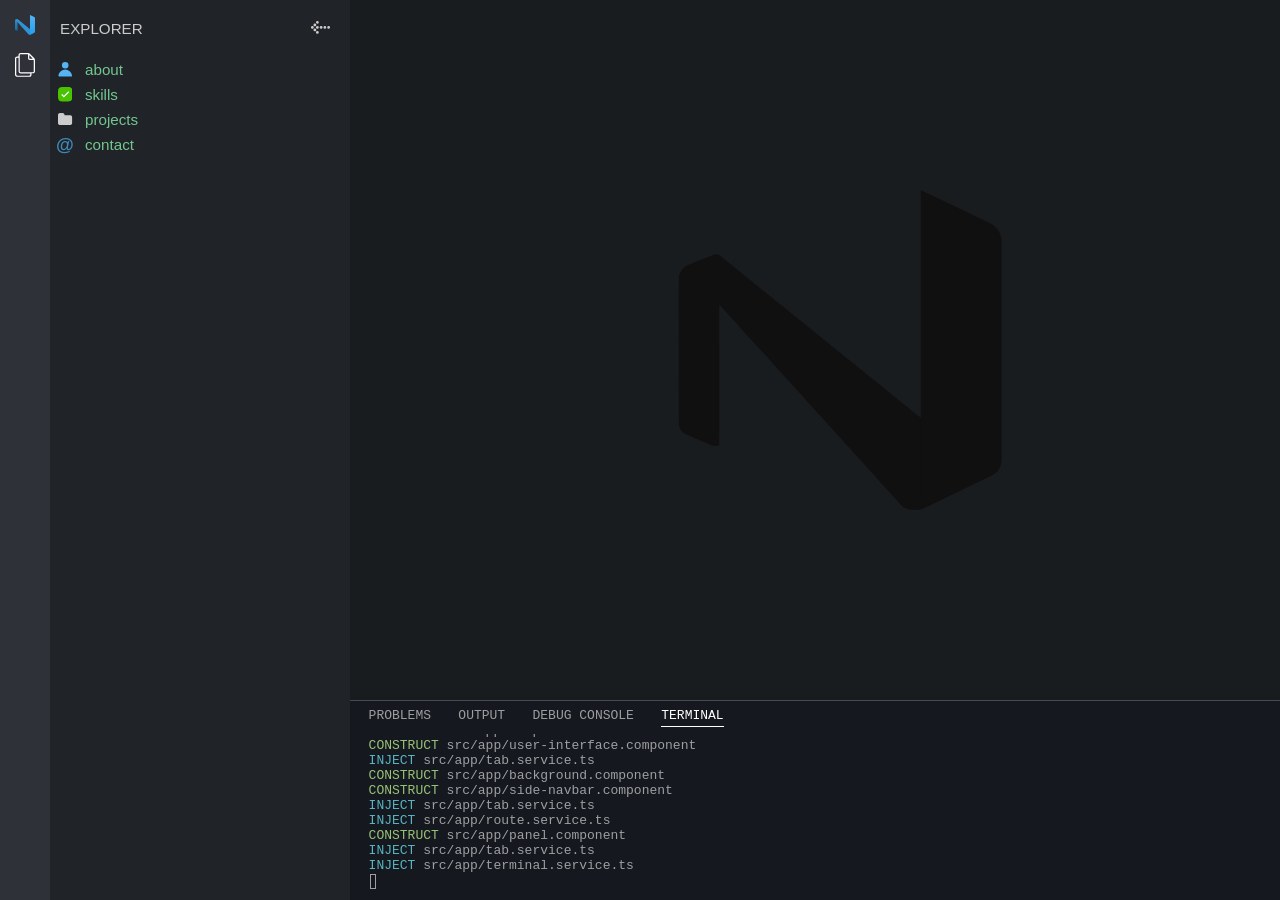
==== index.html @ 1c66a637 "Auto-generated commit [ci skip]" ====
<!DOCTYPE html><html lang="en"><head>
  <meta charset="utf-8">
  <title>Nelson D</title>
  <base href="/">
  <meta name="viewport" content="width=device-width, initial-scale=1">
  <link rel="icon" type="image/x-icon" href="favicon.ico">
<style>body{margin:0;padding:0;-webkit-tap-highlight-color:transparent}</style><link rel="stylesheet" href="styles.78de7655e831c5bc.css" media="print" onload="this.media='all'"><noscript><link rel="stylesheet" href="styles.78de7655e831c5bc.css"></noscript></head>
<body>
  <app-root></app-root>
<script src="runtime.29b0eac9bda66031.js" type="module"></script><script src="polyfills.d98f723572437da6.js" type="module"></script><script src="main.a1cfc1f67abc2dc3.js" type="module"></script>

</body></html>
---- styles.78de7655e831c5bc.css ----
/*!
 *  Font Awesome 4.7.0 by @davegandy - http://fontawesome.io - @fontawesome
 *  License - http://fontawesome.io/license (Font: SIL OFL 1.1, CSS: MIT License)
 */@font-face{font-family:"FontAwesome";src:url(fontawesome-webfont.2b13baa7dd4f54c9.eot?v=4.7.0);src:url(fontawesome-webfont.2b13baa7dd4f54c9.eot?#iefix&v=4.7.0) format("embedded-opentype"),url(fontawesome-webfont.e9955780856cf8aa.woff2?v=4.7.0) format("woff2"),url(fontawesome-webfont.cf011583fb81df9f.woff?v=4.7.0) format("woff"),url(fontawesome-webfont.8a7cb27d142e3e19.ttf?v=4.7.0) format("truetype"),url(fontawesome-webfont.da909aa098b0ee2d.svg?v=4.7.0#fontawesomeregular) format("svg");font-weight:normal;font-style:normal}.fa{display:inline-block;font:normal normal normal 14px/1 FontAwesome;font-size:inherit;text-rendering:auto;-webkit-font-smoothing:antialiased;-moz-osx-font-smoothing:grayscale}.fa-lg{font-size:1.33333333em;line-height:.75em;vertical-align:-15%}.fa-2x{font-size:2em}.fa-3x{font-size:3em}.fa-4x{font-size:4em}.fa-5x{font-size:5em}.fa-fw{width:1.28571429em;text-align:center}.fa-ul{padding-left:0;margin-left:2.14285714em;list-style-type:none}.fa-ul>li{position:relative}.fa-li{position:absolute;left:-2.14285714em;width:2.14285714em;top:.14285714em;text-align:center}.fa-li.fa-lg{left:-1.85714286em}.fa-border{padding:.2em .25em .15em;border:solid .08em #eee;border-radius:.1em}.fa-pull-left{float:left}.fa-pull-right{float:right}.fa.fa-pull-left{margin-right:.3em}.fa.fa-pull-right{margin-left:.3em}.pull-right{float:right}.pull-left{float:left}.fa.pull-left{margin-right:.3em}.fa.pull-right{margin-left:.3em}.fa-spin{animation:fa-spin 2s infinite linear}.fa-pulse{animation:fa-spin 1s infinite steps(8)}@keyframes fa-spin{0%{transform:rotate(0)}to{transform:rotate(359deg)}}.fa-rotate-90{-ms-filter:"progid:DXImageTransform.Microsoft.BasicImage(rotation=1)";transform:rotate(90deg)}.fa-rotate-180{-ms-filter:"progid:DXImageTransform.Microsoft.BasicImage(rotation=2)";transform:rotate(180deg)}.fa-rotate-270{-ms-filter:"progid:DXImageTransform.Microsoft.BasicImage(rotation=3)";transform:rotate(270deg)}.fa-flip-horizontal{-ms-filter:"progid:DXImageTransform.Microsoft.BasicImage(rotation=0, mirror=1)";transform:scaleX(-1)}.fa-flip-vertical{-ms-filter:"progid:DXImageTransform.Microsoft.BasicImage(rotation=2, mirror=1)";transform:scaleY(-1)}:root .fa-rotate-90,:root .fa-rotate-180,:root .fa-rotate-270,:root .fa-flip-horizontal,:root .fa-flip-vertical{filter:none}.fa-stack{position:relative;display:inline-block;width:2em;height:2em;line-height:2em;vertical-align:middle}.fa-stack-1x,.fa-stack-2x{position:absolute;left:0;width:100%;text-align:center}.fa-stack-1x{line-height:inherit}.fa-stack-2x{font-size:2em}.fa-inverse{color:#fff}.fa-glass:before{content:"\f000"}.fa-music:before{content:"\f001"}.fa-search:before{content:"\f002"}.fa-envelope-o:before{content:"\f003"}.fa-heart:before{content:"\f004"}.fa-star:before{content:"\f005"}.fa-star-o:before{content:"\f006"}.fa-user:before{content:"\f007"}.fa-film:before{content:"\f008"}.fa-th-large:before{content:"\f009"}.fa-th:before{content:"\f00a"}.fa-th-list:before{content:"\f00b"}.fa-check:before{content:"\f00c"}.fa-remove:before,.fa-close:before,.fa-times:before{content:"\f00d"}.fa-search-plus:before{content:"\f00e"}.fa-search-minus:before{content:"\f010"}.fa-power-off:before{content:"\f011"}.fa-signal:before{content:"\f012"}.fa-gear:before,.fa-cog:before{content:"\f013"}.fa-trash-o:before{content:"\f014"}.fa-home:before{content:"\f015"}.fa-file-o:before{content:"\f016"}.fa-clock-o:before{content:"\f017"}.fa-road:before{content:"\f018"}.fa-download:before{content:"\f019"}.fa-arrow-circle-o-down:before{content:"\f01a"}.fa-arrow-circle-o-up:before{content:"\f01b"}.fa-inbox:before{content:"\f01c"}.fa-play-circle-o:before{content:"\f01d"}.fa-rotate-right:before,.fa-repeat:before{content:"\f01e"}.fa-refresh:before{content:"\f021"}.fa-list-alt:before{content:"\f022"}.fa-lock:before{content:"\f023"}.fa-flag:before{content:"\f024"}.fa-headphones:before{content:"\f025"}.fa-volume-off:before{content:"\f026"}.fa-volume-down:before{content:"\f027"}.fa-volume-up:before{content:"\f028"}.fa-qrcode:before{content:"\f029"}.fa-barcode:before{content:"\f02a"}.fa-tag:before{content:"\f02b"}.fa-tags:before{content:"\f02c"}.fa-book:before{content:"\f02d"}.fa-bookmark:before{content:"\f02e"}.fa-print:before{content:"\f02f"}.fa-camera:before{content:"\f030"}.fa-font:before{content:"\f031"}.fa-bold:before{content:"\f032"}.fa-italic:before{content:"\f033"}.fa-text-height:before{content:"\f034"}.fa-text-width:before{content:"\f035"}.fa-align-left:before{content:"\f036"}.fa-align-center:before{content:"\f037"}.fa-align-right:before{content:"\f038"}.fa-align-justify:before{content:"\f039"}.fa-list:before{content:"\f03a"}.fa-dedent:before,.fa-outdent:before{content:"\f03b"}.fa-indent:before{content:"\f03c"}.fa-video-camera:before{content:"\f03d"}.fa-photo:before,.fa-image:before,.fa-picture-o:before{content:"\f03e"}.fa-pencil:before{content:"\f040"}.fa-map-marker:before{content:"\f041"}.fa-adjust:before{content:"\f042"}.fa-tint:before{content:"\f043"}.fa-edit:before,.fa-pencil-square-o:before{content:"\f044"}.fa-share-square-o:before{content:"\f045"}.fa-check-square-o:before{content:"\f046"}.fa-arrows:before{content:"\f047"}.fa-step-backward:before{content:"\f048"}.fa-fast-backward:before{content:"\f049"}.fa-backward:before{content:"\f04a"}.fa-play:before{content:"\f04b"}.fa-pause:before{content:"\f04c"}.fa-stop:before{content:"\f04d"}.fa-forward:before{content:"\f04e"}.fa-fast-forward:before{content:"\f050"}.fa-step-forward:before{content:"\f051"}.fa-eject:before{content:"\f052"}.fa-chevron-left:before{content:"\f053"}.fa-chevron-right:before{content:"\f054"}.fa-plus-circle:before{content:"\f055"}.fa-minus-circle:before{content:"\f056"}.fa-times-circle:before{content:"\f057"}.fa-check-circle:before{content:"\f058"}.fa-question-circle:before{content:"\f059"}.fa-info-circle:before{content:"\f05a"}.fa-crosshairs:before{content:"\f05b"}.fa-times-circle-o:before{content:"\f05c"}.fa-check-circle-o:before{content:"\f05d"}.fa-ban:before{content:"\f05e"}.fa-arrow-left:before{content:"\f060"}.fa-arrow-right:before{content:"\f061"}.fa-arrow-up:before{content:"\f062"}.fa-arrow-down:before{content:"\f063"}.fa-mail-forward:before,.fa-share:before{content:"\f064"}.fa-expand:before{content:"\f065"}.fa-compress:before{content:"\f066"}.fa-plus:before{content:"\f067"}.fa-minus:before{content:"\f068"}.fa-asterisk:before{content:"\f069"}.fa-exclamation-circle:before{content:"\f06a"}.fa-gift:before{content:"\f06b"}.fa-leaf:before{content:"\f06c"}.fa-fire:before{content:"\f06d"}.fa-eye:before{content:"\f06e"}.fa-eye-slash:before{content:"\f070"}.fa-warning:before,.fa-exclamation-triangle:before{content:"\f071"}.fa-plane:before{content:"\f072"}.fa-calendar:before{content:"\f073"}.fa-random:before{content:"\f074"}.fa-comment:before{content:"\f075"}.fa-magnet:before{content:"\f076"}.fa-chevron-up:before{content:"\f077"}.fa-chevron-down:before{content:"\f078"}.fa-retweet:before{content:"\f079"}.fa-shopping-cart:before{content:"\f07a"}.fa-folder:before{content:"\f07b"}.fa-folder-open:before{content:"\f07c"}.fa-arrows-v:before{content:"\f07d"}.fa-arrows-h:before{content:"\f07e"}.fa-bar-chart-o:before,.fa-bar-chart:before{content:"\f080"}.fa-twitter-square:before{content:"\f081"}.fa-facebook-square:before{content:"\f082"}.fa-camera-retro:before{content:"\f083"}.fa-key:before{content:"\f084"}.fa-gears:before,.fa-cogs:before{content:"\f085"}.fa-comments:before{content:"\f086"}.fa-thumbs-o-up:before{content:"\f087"}.fa-thumbs-o-down:before{content:"\f088"}.fa-star-half:before{content:"\f089"}.fa-heart-o:before{content:"\f08a"}.fa-sign-out:before{content:"\f08b"}.fa-linkedin-square:before{content:"\f08c"}.fa-thumb-tack:before{content:"\f08d"}.fa-external-link:before{content:"\f08e"}.fa-sign-in:before{content:"\f090"}.fa-trophy:before{content:"\f091"}.fa-github-square:before{content:"\f092"}.fa-upload:before{content:"\f093"}.fa-lemon-o:before{content:"\f094"}.fa-phone:before{content:"\f095"}.fa-square-o:before{content:"\f096"}.fa-bookmark-o:before{content:"\f097"}.fa-phone-square:before{content:"\f098"}.fa-twitter:before{content:"\f099"}.fa-facebook-f:before,.fa-facebook:before{content:"\f09a"}.fa-github:before{content:"\f09b"}.fa-unlock:before{content:"\f09c"}.fa-credit-card:before{content:"\f09d"}.fa-feed:before,.fa-rss:before{content:"\f09e"}.fa-hdd-o:before{content:"\f0a0"}.fa-bullhorn:before{content:"\f0a1"}.fa-bell:before{content:"\f0f3"}.fa-certificate:before{content:"\f0a3"}.fa-hand-o-right:before{content:"\f0a4"}.fa-hand-o-left:before{content:"\f0a5"}.fa-hand-o-up:before{content:"\f0a6"}.fa-hand-o-down:before{content:"\f0a7"}.fa-arrow-circle-left:before{content:"\f0a8"}.fa-arrow-circle-right:before{content:"\f0a9"}.fa-arrow-circle-up:before{content:"\f0aa"}.fa-arrow-circle-down:before{content:"\f0ab"}.fa-globe:before{content:"\f0ac"}.fa-wrench:before{content:"\f0ad"}.fa-tasks:before{content:"\f0ae"}.fa-filter:before{content:"\f0b0"}.fa-briefcase:before{content:"\f0b1"}.fa-arrows-alt:before{content:"\f0b2"}.fa-group:before,.fa-users:before{content:"\f0c0"}.fa-chain:before,.fa-link:before{content:"\f0c1"}.fa-cloud:before{content:"\f0c2"}.fa-flask:before{content:"\f0c3"}.fa-cut:before,.fa-scissors:before{content:"\f0c4"}.fa-copy:before,.fa-files-o:before{content:"\f0c5"}.fa-paperclip:before{content:"\f0c6"}.fa-save:before,.fa-floppy-o:before{content:"\f0c7"}.fa-square:before{content:"\f0c8"}.fa-navicon:before,.fa-reorder:before,.fa-bars:before{content:"\f0c9"}.fa-list-ul:before{content:"\f0ca"}.fa-list-ol:before{content:"\f0cb"}.fa-strikethrough:before{content:"\f0cc"}.fa-underline:before{content:"\f0cd"}.fa-table:before{content:"\f0ce"}.fa-magic:before{content:"\f0d0"}.fa-truck:before{content:"\f0d1"}.fa-pinterest:before{content:"\f0d2"}.fa-pinterest-square:before{content:"\f0d3"}.fa-google-plus-square:before{content:"\f0d4"}.fa-google-plus:before{content:"\f0d5"}.fa-money:before{content:"\f0d6"}.fa-caret-down:before{content:"\f0d7"}.fa-caret-up:before{content:"\f0d8"}.fa-caret-left:before{content:"\f0d9"}.fa-caret-right:before{content:"\f0da"}.fa-columns:before{content:"\f0db"}.fa-unsorted:before,.fa-sort:before{content:"\f0dc"}.fa-sort-down:before,.fa-sort-desc:before{content:"\f0dd"}.fa-sort-up:before,.fa-sort-asc:before{content:"\f0de"}.fa-envelope:before{content:"\f0e0"}.fa-linkedin:before{content:"\f0e1"}.fa-rotate-left:before,.fa-undo:before{content:"\f0e2"}.fa-legal:before,.fa-gavel:before{content:"\f0e3"}.fa-dashboard:before,.fa-tachometer:before{content:"\f0e4"}.fa-comment-o:before{content:"\f0e5"}.fa-comments-o:before{content:"\f0e6"}.fa-flash:before,.fa-bolt:before{content:"\f0e7"}.fa-sitemap:before{content:"\f0e8"}.fa-umbrella:before{content:"\f0e9"}.fa-paste:before,.fa-clipboard:before{content:"\f0ea"}.fa-lightbulb-o:before{content:"\f0eb"}.fa-exchange:before{content:"\f0ec"}.fa-cloud-download:before{content:"\f0ed"}.fa-cloud-upload:before{content:"\f0ee"}.fa-user-md:before{content:"\f0f0"}.fa-stethoscope:before{content:"\f0f1"}.fa-suitcase:before{content:"\f0f2"}.fa-bell-o:before{content:"\f0a2"}.fa-coffee:before{content:"\f0f4"}.fa-cutlery:before{content:"\f0f5"}.fa-file-text-o:before{content:"\f0f6"}.fa-building-o:before{content:"\f0f7"}.fa-hospital-o:before{content:"\f0f8"}.fa-ambulance:before{content:"\f0f9"}.fa-medkit:before{content:"\f0fa"}.fa-fighter-jet:before{content:"\f0fb"}.fa-beer:before{content:"\f0fc"}.fa-h-square:before{content:"\f0fd"}.fa-plus-square:before{content:"\f0fe"}.fa-angle-double-left:before{content:"\f100"}.fa-angle-double-right:before{content:"\f101"}.fa-angle-double-up:before{content:"\f102"}.fa-angle-double-down:before{content:"\f103"}.fa-angle-left:before{content:"\f104"}.fa-angle-right:before{content:"\f105"}.fa-angle-up:before{content:"\f106"}.fa-angle-down:before{content:"\f107"}.fa-desktop:before{content:"\f108"}.fa-laptop:before{content:"\f109"}.fa-tablet:before{content:"\f10a"}.fa-mobile-phone:before,.fa-mobile:before{content:"\f10b"}.fa-circle-o:before{content:"\f10c"}.fa-quote-left:before{content:"\f10d"}.fa-quote-right:before{content:"\f10e"}.fa-spinner:before{content:"\f110"}.fa-circle:before{content:"\f111"}.fa-mail-reply:before,.fa-reply:before{content:"\f112"}.fa-github-alt:before{content:"\f113"}.fa-folder-o:before{content:"\f114"}.fa-folder-open-o:before{content:"\f115"}.fa-smile-o:before{content:"\f118"}.fa-frown-o:before{content:"\f119"}.fa-meh-o:before{content:"\f11a"}.fa-gamepad:before{content:"\f11b"}.fa-keyboard-o:before{content:"\f11c"}.fa-flag-o:before{content:"\f11d"}.fa-flag-checkered:before{content:"\f11e"}.fa-terminal:before{content:"\f120"}.fa-code:before{content:"\f121"}.fa-mail-reply-all:before,.fa-reply-all:before{content:"\f122"}.fa-star-half-empty:before,.fa-star-half-full:before,.fa-star-half-o:before{content:"\f123"}.fa-location-arrow:before{content:"\f124"}.fa-crop:before{content:"\f125"}.fa-code-fork:before{content:"\f126"}.fa-unlink:before,.fa-chain-broken:before{content:"\f127"}.fa-question:before{content:"\f128"}.fa-info:before{content:"\f129"}.fa-exclamation:before{content:"\f12a"}.fa-superscript:before{content:"\f12b"}.fa-subscript:before{content:"\f12c"}.fa-eraser:before{content:"\f12d"}.fa-puzzle-piece:before{content:"\f12e"}.fa-microphone:before{content:"\f130"}.fa-microphone-slash:before{content:"\f131"}.fa-shield:before{content:"\f132"}.fa-calendar-o:before{content:"\f133"}.fa-fire-extinguisher:before{content:"\f134"}.fa-rocket:before{content:"\f135"}.fa-maxcdn:before{content:"\f136"}.fa-chevron-circle-left:before{content:"\f137"}.fa-chevron-circle-right:before{content:"\f138"}.fa-chevron-circle-up:before{content:"\f139"}.fa-chevron-circle-down:before{content:"\f13a"}.fa-html5:before{content:"\f13b"}.fa-css3:before{content:"\f13c"}.fa-anchor:before{content:"\f13d"}.fa-unlock-alt:before{content:"\f13e"}.fa-bullseye:before{content:"\f140"}.fa-ellipsis-h:before{content:"\f141"}.fa-ellipsis-v:before{content:"\f142"}.fa-rss-square:before{content:"\f143"}.fa-play-circle:before{content:"\f144"}.fa-ticket:before{content:"\f145"}.fa-minus-square:before{content:"\f146"}.fa-minus-square-o:before{content:"\f147"}.fa-level-up:before{content:"\f148"}.fa-level-down:before{content:"\f149"}.fa-check-square:before{content:"\f14a"}.fa-pencil-square:before{content:"\f14b"}.fa-external-link-square:before{content:"\f14c"}.fa-share-square:before{content:"\f14d"}.fa-compass:before{content:"\f14e"}.fa-toggle-down:before,.fa-caret-square-o-down:before{content:"\f150"}.fa-toggle-up:before,.fa-caret-square-o-up:before{content:"\f151"}.fa-toggle-right:before,.fa-caret-square-o-right:before{content:"\f152"}.fa-euro:before,.fa-eur:before{content:"\f153"}.fa-gbp:before{content:"\f154"}.fa-dollar:before,.fa-usd:before{content:"\f155"}.fa-rupee:before,.fa-inr:before{content:"\f156"}.fa-cny:before,.fa-rmb:before,.fa-yen:before,.fa-jpy:before{content:"\f157"}.fa-ruble:before,.fa-rouble:before,.fa-rub:before{content:"\f158"}.fa-won:before,.fa-krw:before{content:"\f159"}.fa-bitcoin:before,.fa-btc:before{content:"\f15a"}.fa-file:before{content:"\f15b"}.fa-file-text:before{content:"\f15c"}.fa-sort-alpha-asc:before{content:"\f15d"}.fa-sort-alpha-desc:before{content:"\f15e"}.fa-sort-amount-asc:before{content:"\f160"}.fa-sort-amount-desc:before{content:"\f161"}.fa-sort-numeric-asc:before{content:"\f162"}.fa-sort-numeric-desc:before{content:"\f163"}.fa-thumbs-up:before{content:"\f164"}.fa-thumbs-down:before{content:"\f165"}.fa-youtube-square:before{content:"\f166"}.fa-youtube:before{content:"\f167"}.fa-xing:before{content:"\f168"}.fa-xing-square:before{content:"\f169"}.fa-youtube-play:before{content:"\f16a"}.fa-dropbox:before{content:"\f16b"}.fa-stack-overflow:before{content:"\f16c"}.fa-instagram:before{content:"\f16d"}.fa-flickr:before{content:"\f16e"}.fa-adn:before{content:"\f170"}.fa-bitbucket:before{content:"\f171"}.fa-bitbucket-square:before{content:"\f172"}.fa-tumblr:before{content:"\f173"}.fa-tumblr-square:before{content:"\f174"}.fa-long-arrow-down:before{content:"\f175"}.fa-long-arrow-up:before{content:"\f176"}.fa-long-arrow-left:before{content:"\f177"}.fa-long-arrow-right:before{content:"\f178"}.fa-apple:before{content:"\f179"}.fa-windows:before{content:"\f17a"}.fa-android:before{content:"\f17b"}.fa-linux:before{content:"\f17c"}.fa-dribbble:before{content:"\f17d"}.fa-skype:before{content:"\f17e"}.fa-foursquare:before{content:"\f180"}.fa-trello:before{content:"\f181"}.fa-female:before{content:"\f182"}.fa-male:before{content:"\f183"}.fa-gittip:before,.fa-gratipay:before{content:"\f184"}.fa-sun-o:before{content:"\f185"}.fa-moon-o:before{content:"\f186"}.fa-archive:before{content:"\f187"}.fa-bug:before{content:"\f188"}.fa-vk:before{content:"\f189"}.fa-weibo:before{content:"\f18a"}.fa-renren:before{content:"\f18b"}.fa-pagelines:before{content:"\f18c"}.fa-stack-exchange:before{content:"\f18d"}.fa-arrow-circle-o-right:before{content:"\f18e"}.fa-arrow-circle-o-left:before{content:"\f190"}.fa-toggle-left:before,.fa-caret-square-o-left:before{content:"\f191"}.fa-dot-circle-o:before{content:"\f192"}.fa-wheelchair:before{content:"\f193"}.fa-vimeo-square:before{content:"\f194"}.fa-turkish-lira:before,.fa-try:before{content:"\f195"}.fa-plus-square-o:before{content:"\f196"}.fa-space-shuttle:before{content:"\f197"}.fa-slack:before{content:"\f198"}.fa-envelope-square:before{content:"\f199"}.fa-wordpress:before{content:"\f19a"}.fa-openid:before{content:"\f19b"}.fa-institution:before,.fa-bank:before,.fa-university:before{content:"\f19c"}.fa-mortar-board:before,.fa-graduation-cap:before{content:"\f19d"}.fa-yahoo:before{content:"\f19e"}.fa-google:before{content:"\f1a0"}.fa-reddit:before{content:"\f1a1"}.fa-reddit-square:before{content:"\f1a2"}.fa-stumbleupon-circle:before{content:"\f1a3"}.fa-stumbleupon:before{content:"\f1a4"}.fa-delicious:before{content:"\f1a5"}.fa-digg:before{content:"\f1a6"}.fa-pied-piper-pp:before{content:"\f1a7"}.fa-pied-piper-alt:before{content:"\f1a8"}.fa-drupal:before{content:"\f1a9"}.fa-joomla:before{content:"\f1aa"}.fa-language:before{content:"\f1ab"}.fa-fax:before{content:"\f1ac"}.fa-building:before{content:"\f1ad"}.fa-child:before{content:"\f1ae"}.fa-paw:before{content:"\f1b0"}.fa-spoon:before{content:"\f1b1"}.fa-cube:before{content:"\f1b2"}.fa-cubes:before{content:"\f1b3"}.fa-behance:before{content:"\f1b4"}.fa-behance-square:before{content:"\f1b5"}.fa-steam:before{content:"\f1b6"}.fa-steam-square:before{content:"\f1b7"}.fa-recycle:before{content:"\f1b8"}.fa-automobile:before,.fa-car:before{content:"\f1b9"}.fa-cab:before,.fa-taxi:before{content:"\f1ba"}.fa-tree:before{content:"\f1bb"}.fa-spotify:before{content:"\f1bc"}.fa-deviantart:before{content:"\f1bd"}.fa-soundcloud:before{content:"\f1be"}.fa-database:before{content:"\f1c0"}.fa-file-pdf-o:before{content:"\f1c1"}.fa-file-word-o:before{content:"\f1c2"}.fa-file-excel-o:before{content:"\f1c3"}.fa-file-powerpoint-o:before{content:"\f1c4"}.fa-file-photo-o:before,.fa-file-picture-o:before,.fa-file-image-o:before{content:"\f1c5"}.fa-file-zip-o:before,.fa-file-archive-o:before{content:"\f1c6"}.fa-file-sound-o:before,.fa-file-audio-o:before{content:"\f1c7"}.fa-file-movie-o:before,.fa-file-video-o:before{content:"\f1c8"}.fa-file-code-o:before{content:"\f1c9"}.fa-vine:before{content:"\f1ca"}.fa-codepen:before{content:"\f1cb"}.fa-jsfiddle:before{content:"\f1cc"}.fa-life-bouy:before,.fa-life-buoy:before,.fa-life-saver:before,.fa-support:before,.fa-life-ring:before{content:"\f1cd"}.fa-circle-o-notch:before{content:"\f1ce"}.fa-ra:before,.fa-resistance:before,.fa-rebel:before{content:"\f1d0"}.fa-ge:before,.fa-empire:before{content:"\f1d1"}.fa-git-square:before{content:"\f1d2"}.fa-git:before{content:"\f1d3"}.fa-y-combinator-square:before,.fa-yc-square:before,.fa-hacker-news:before{content:"\f1d4"}.fa-tencent-weibo:before{content:"\f1d5"}.fa-qq:before{content:"\f1d6"}.fa-wechat:before,.fa-weixin:before{content:"\f1d7"}.fa-send:before,.fa-paper-plane:before{content:"\f1d8"}.fa-send-o:before,.fa-paper-plane-o:before{content:"\f1d9"}.fa-history:before{content:"\f1da"}.fa-circle-thin:before{content:"\f1db"}.fa-header:before{content:"\f1dc"}.fa-paragraph:before{content:"\f1dd"}.fa-sliders:before{content:"\f1de"}.fa-share-alt:before{content:"\f1e0"}.fa-share-alt-square:before{content:"\f1e1"}.fa-bomb:before{content:"\f1e2"}.fa-soccer-ball-o:before,.fa-futbol-o:before{content:"\f1e3"}.fa-tty:before{content:"\f1e4"}.fa-binoculars:before{content:"\f1e5"}.fa-plug:before{content:"\f1e6"}.fa-slideshare:before{content:"\f1e7"}.fa-twitch:before{content:"\f1e8"}.fa-yelp:before{content:"\f1e9"}.fa-newspaper-o:before{content:"\f1ea"}.fa-wifi:before{content:"\f1eb"}.fa-calculator:before{content:"\f1ec"}.fa-paypal:before{content:"\f1ed"}.fa-google-wallet:before{content:"\f1ee"}.fa-cc-visa:before{content:"\f1f0"}.fa-cc-mastercard:before{content:"\f1f1"}.fa-cc-discover:before{content:"\f1f2"}.fa-cc-amex:before{content:"\f1f3"}.fa-cc-paypal:before{content:"\f1f4"}.fa-cc-stripe:before{content:"\f1f5"}.fa-bell-slash:before{content:"\f1f6"}.fa-bell-slash-o:before{content:"\f1f7"}.fa-trash:before{content:"\f1f8"}.fa-copyright:before{content:"\f1f9"}.fa-at:before{content:"\f1fa"}.fa-eyedropper:before{content:"\f1fb"}.fa-paint-brush:before{content:"\f1fc"}.fa-birthday-cake:before{content:"\f1fd"}.fa-area-chart:before{content:"\f1fe"}.fa-pie-chart:before{content:"\f200"}.fa-line-chart:before{content:"\f201"}.fa-lastfm:before{content:"\f202"}.fa-lastfm-square:before{content:"\f203"}.fa-toggle-off:before{content:"\f204"}.fa-toggle-on:before{content:"\f205"}.fa-bicycle:before{content:"\f206"}.fa-bus:before{content:"\f207"}.fa-ioxhost:before{content:"\f208"}.fa-angellist:before{content:"\f209"}.fa-cc:before{content:"\f20a"}.fa-shekel:before,.fa-sheqel:before,.fa-ils:before{content:"\f20b"}.fa-meanpath:before{content:"\f20c"}.fa-buysellads:before{content:"\f20d"}.fa-connectdevelop:before{content:"\f20e"}.fa-dashcube:before{content:"\f210"}.fa-forumbee:before{content:"\f211"}.fa-leanpub:before{content:"\f212"}.fa-sellsy:before{content:"\f213"}.fa-shirtsinbulk:before{content:"\f214"}.fa-simplybuilt:before{content:"\f215"}.fa-skyatlas:before{content:"\f216"}.fa-cart-plus:before{content:"\f217"}.fa-cart-arrow-down:before{content:"\f218"}.fa-diamond:before{content:"\f219"}.fa-ship:before{content:"\f21a"}.fa-user-secret:before{content:"\f21b"}.fa-motorcycle:before{content:"\f21c"}.fa-street-view:before{content:"\f21d"}.fa-heartbeat:before{content:"\f21e"}.fa-venus:before{content:"\f221"}.fa-mars:before{content:"\f222"}.fa-mercury:before{content:"\f223"}.fa-intersex:before,.fa-transgender:before{content:"\f224"}.fa-transgender-alt:before{content:"\f225"}.fa-venus-double:before{content:"\f226"}.fa-mars-double:before{content:"\f227"}.fa-venus-mars:before{content:"\f228"}.fa-mars-stroke:before{content:"\f229"}.fa-mars-stroke-v:before{content:"\f22a"}.fa-mars-stroke-h:before{content:"\f22b"}.fa-neuter:before{content:"\f22c"}.fa-genderless:before{content:"\f22d"}.fa-facebook-official:before{content:"\f230"}.fa-pinterest-p:before{content:"\f231"}.fa-whatsapp:before{content:"\f232"}.fa-server:before{content:"\f233"}.fa-user-plus:before{content:"\f234"}.fa-user-times:before{content:"\f235"}.fa-hotel:before,.fa-bed:before{content:"\f236"}.fa-viacoin:before{content:"\f237"}.fa-train:before{content:"\f238"}.fa-subway:before{content:"\f239"}.fa-medium:before{content:"\f23a"}.fa-yc:before,.fa-y-combinator:before{content:"\f23b"}.fa-optin-monster:before{content:"\f23c"}.fa-opencart:before{content:"\f23d"}.fa-expeditedssl:before{content:"\f23e"}.fa-battery-4:before,.fa-battery:before,.fa-battery-full:before{content:"\f240"}.fa-battery-3:before,.fa-battery-three-quarters:before{content:"\f241"}.fa-battery-2:before,.fa-battery-half:before{content:"\f242"}.fa-battery-1:before,.fa-battery-quarter:before{content:"\f243"}.fa-battery-0:before,.fa-battery-empty:before{content:"\f244"}.fa-mouse-pointer:before{content:"\f245"}.fa-i-cursor:before{content:"\f246"}.fa-object-group:before{content:"\f247"}.fa-object-ungroup:before{content:"\f248"}.fa-sticky-note:before{content:"\f249"}.fa-sticky-note-o:before{content:"\f24a"}.fa-cc-jcb:before{content:"\f24b"}.fa-cc-diners-club:before{content:"\f24c"}.fa-clone:before{content:"\f24d"}.fa-balance-scale:before{content:"\f24e"}.fa-hourglass-o:before{content:"\f250"}.fa-hourglass-1:before,.fa-hourglass-start:before{content:"\f251"}.fa-hourglass-2:before,.fa-hourglass-half:before{content:"\f252"}.fa-hourglass-3:before,.fa-hourglass-end:before{content:"\f253"}.fa-hourglass:before{content:"\f254"}.fa-hand-grab-o:before,.fa-hand-rock-o:before{content:"\f255"}.fa-hand-stop-o:before,.fa-hand-paper-o:before{content:"\f256"}.fa-hand-scissors-o:before{content:"\f257"}.fa-hand-lizard-o:before{content:"\f258"}.fa-hand-spock-o:before{content:"\f259"}.fa-hand-pointer-o:before{content:"\f25a"}.fa-hand-peace-o:before{content:"\f25b"}.fa-trademark:before{content:"\f25c"}.fa-registered:before{content:"\f25d"}.fa-creative-commons:before{content:"\f25e"}.fa-gg:before{content:"\f260"}.fa-gg-circle:before{content:"\f261"}.fa-tripadvisor:before{content:"\f262"}.fa-odnoklassniki:before{content:"\f263"}.fa-odnoklassniki-square:before{content:"\f264"}.fa-get-pocket:before{content:"\f265"}.fa-wikipedia-w:before{content:"\f266"}.fa-safari:before{content:"\f267"}.fa-chrome:before{content:"\f268"}.fa-firefox:before{content:"\f269"}.fa-opera:before{content:"\f26a"}.fa-internet-explorer:before{content:"\f26b"}.fa-tv:before,.fa-television:before{content:"\f26c"}.fa-contao:before{content:"\f26d"}.fa-500px:before{content:"\f26e"}.fa-amazon:before{content:"\f270"}.fa-calendar-plus-o:before{content:"\f271"}.fa-calendar-minus-o:before{content:"\f272"}.fa-calendar-times-o:before{content:"\f273"}.fa-calendar-check-o:before{content:"\f274"}.fa-industry:before{content:"\f275"}.fa-map-pin:before{content:"\f276"}.fa-map-signs:before{content:"\f277"}.fa-map-o:before{content:"\f278"}.fa-map:before{content:"\f279"}.fa-commenting:before{content:"\f27a"}.fa-commenting-o:before{content:"\f27b"}.fa-houzz:before{content:"\f27c"}.fa-vimeo:before{content:"\f27d"}.fa-black-tie:before{content:"\f27e"}.fa-fonticons:before{content:"\f280"}.fa-reddit-alien:before{content:"\f281"}.fa-edge:before{content:"\f282"}.fa-credit-card-alt:before{content:"\f283"}.fa-codiepie:before{content:"\f284"}.fa-modx:before{content:"\f285"}.fa-fort-awesome:before{content:"\f286"}.fa-usb:before{content:"\f287"}.fa-product-hunt:before{content:"\f288"}.fa-mixcloud:before{content:"\f289"}.fa-scribd:before{content:"\f28a"}.fa-pause-circle:before{content:"\f28b"}.fa-pause-circle-o:before{content:"\f28c"}.fa-stop-circle:before{content:"\f28d"}.fa-stop-circle-o:before{content:"\f28e"}.fa-shopping-bag:before{content:"\f290"}.fa-shopping-basket:before{content:"\f291"}.fa-hashtag:before{content:"\f292"}.fa-bluetooth:before{content:"\f293"}.fa-bluetooth-b:before{content:"\f294"}.fa-percent:before{content:"\f295"}.fa-gitlab:before{content:"\f296"}.fa-wpbeginner:before{content:"\f297"}.fa-wpforms:before{content:"\f298"}.fa-envira:before{content:"\f299"}.fa-universal-access:before{content:"\f29a"}.fa-wheelchair-alt:before{content:"\f29b"}.fa-question-circle-o:before{content:"\f29c"}.fa-blind:before{content:"\f29d"}.fa-audio-description:before{content:"\f29e"}.fa-volume-control-phone:before{content:"\f2a0"}.fa-braille:before{content:"\f2a1"}.fa-assistive-listening-systems:before{content:"\f2a2"}.fa-asl-interpreting:before,.fa-american-sign-language-interpreting:before{content:"\f2a3"}.fa-deafness:before,.fa-hard-of-hearing:before,.fa-deaf:before{content:"\f2a4"}.fa-glide:before{content:"\f2a5"}.fa-glide-g:before{content:"\f2a6"}.fa-signing:before,.fa-sign-language:before{content:"\f2a7"}.fa-low-vision:before{content:"\f2a8"}.fa-viadeo:before{content:"\f2a9"}.fa-viadeo-square:before{content:"\f2aa"}.fa-snapchat:before{content:"\f2ab"}.fa-snapchat-ghost:before{content:"\f2ac"}.fa-snapchat-square:before{content:"\f2ad"}.fa-pied-piper:before{content:"\f2ae"}.fa-first-order:before{content:"\f2b0"}.fa-yoast:before{content:"\f2b1"}.fa-themeisle:before{content:"\f2b2"}.fa-google-plus-circle:before,.fa-google-plus-official:before{content:"\f2b3"}.fa-fa:before,.fa-font-awesome:before{content:"\f2b4"}.fa-handshake-o:before{content:"\f2b5"}.fa-envelope-open:before{content:"\f2b6"}.fa-envelope-open-o:before{content:"\f2b7"}.fa-linode:before{content:"\f2b8"}.fa-address-book:before{content:"\f2b9"}.fa-address-book-o:before{content:"\f2ba"}.fa-vcard:before,.fa-address-card:before{content:"\f2bb"}.fa-vcard-o:before,.fa-address-card-o:before{content:"\f2bc"}.fa-user-circle:before{content:"\f2bd"}.fa-user-circle-o:before{content:"\f2be"}.fa-user-o:before{content:"\f2c0"}.fa-id-badge:before{content:"\f2c1"}.fa-drivers-license:before,.fa-id-card:before{content:"\f2c2"}.fa-drivers-license-o:before,.fa-id-card-o:before{content:"\f2c3"}.fa-quora:before{content:"\f2c4"}.fa-free-code-camp:before{content:"\f2c5"}.fa-telegram:before{content:"\f2c6"}.fa-thermometer-4:before,.fa-thermometer:before,.fa-thermometer-full:before{content:"\f2c7"}.fa-thermometer-3:before,.fa-thermometer-three-quarters:before{content:"\f2c8"}.fa-thermometer-2:before,.fa-thermometer-half:before{content:"\f2c9"}.fa-thermometer-1:before,.fa-thermometer-quarter:before{content:"\f2ca"}.fa-thermometer-0:before,.fa-thermometer-empty:before{content:"\f2cb"}.fa-shower:before{content:"\f2cc"}.fa-bathtub:before,.fa-s15:before,.fa-bath:before{content:"\f2cd"}.fa-podcast:before{content:"\f2ce"}.fa-window-maximize:before{content:"\f2d0"}.fa-window-minimize:before{content:"\f2d1"}.fa-window-restore:before{content:"\f2d2"}.fa-times-rectangle:before,.fa-window-close:before{content:"\f2d3"}.fa-times-rectangle-o:before,.fa-window-close-o:before{content:"\f2d4"}.fa-bandcamp:before{content:"\f2d5"}.fa-grav:before{content:"\f2d6"}.fa-etsy:before{content:"\f2d7"}.fa-imdb:before{content:"\f2d8"}.fa-ravelry:before{content:"\f2d9"}.fa-eercast:before{content:"\f2da"}.fa-microchip:before{content:"\f2db"}.fa-snowflake-o:before{content:"\f2dc"}.fa-superpowers:before{content:"\f2dd"}.fa-wpexplorer:before{content:"\f2de"}.fa-meetup:before{content:"\f2e0"}.sr-only{position:absolute;width:1px;height:1px;padding:0;margin:-1px;overflow:hidden;clip:rect(0,0,0,0);border:0}.sr-only-focusable:active,.sr-only-focusable:focus{position:static;width:auto;height:auto;margin:0;overflow:visible;clip:auto}@font-face{font-family:"Plateia";src:url(Plateia-Bold.c756b403574468b3.eot);src:url(Plateia-Bold.c756b403574468b3.eot?#iefix) format("embedded-opentype"),url(Plateia-Bold.7d5ed7f9fdda133f.woff) format("woff"),url(Plateia-Bold.96604cce0f465061.ttf) format("truetype"),url(Plateia-Bold.c47b2d0462180bd5.svg#Plateia) format("svg"),url(Plateia-Bold.f5c170e8c1efa0db.woff2) format("woff2");font-weight:normal;font-style:normal;font-display:swap}@font-face{font-family:"Mesa-Grande";src:url(Mesa-Grande.be053237118e6361.eot);src:url(Mesa-Grande.be053237118e6361.eot?#iefix) format("embedded-opentype"),url(Mesa-Grande.e86d0ec55a48fb3f.woff2) format("woff2"),url(Mesa-Grande.b7a10e5c3163eb29.woff) format("woff"),url(Mesa-Grande.df64a8897a6c43a9.ttf) format("truetype"),url(Mesa-Grande.641a18b251f90b05.svg#Mesa%20Grande) format("svg");font-weight:normal;font-style:normal;font-display:swap}@font-face{font-family:"LCDDot-Regular";src:url(LCDDot-Regular.ttf.c9fe56d969a31606.eot);src:url(LCDDot-Regular.ttf.b17e89e5907058dc.woff2) format("woff2"),url(LCDDot-Regular.ttf.09a6cd05634d6ca5.woff) format("woff"),url(LCDDot-Regular.ttf.720fe2a444c1ddff.svg#LCDDot-Regular) format("svg"),url(LCDDot-Regular.ttf.c9fe56d969a31606.eot?#iefix) format("embedded-opentype");font-weight:normal;font-style:normal;font-display:swap}@font-face{font-family:"LED-Calculator";src:url(LEDCalculator.2870746d6a765847.eot);src:url(LEDCalculator.4be40d3f7a0063c0.woff2) format("woff2"),url(LEDCalculator.d0615ff3a0bdd370.woff) format("woff"),url(LEDCalculator.637f0d7ede963dd2.ttf) format("truetype"),url(LEDCalculator.7cd4e4d21bb8fae8.svg#LED%20Calculator) format("svg"),url(LEDCalculator.2870746d6a765847.eot?#iefix) format("embedded-opentype");font-weight:normal;font-style:normal;font-display:swap}@font-face{font-family:"DS-Digital-Italic";src:url(DS-Digital-Italic.ttf.9f1bf29ed17b5bc7.eot);src:url(DS-DIGII.7a32a705f735ffcd.woff2) format("woff2"),url(DS-Digital-Italic.ttf.efd46e1c21c2c6e0.woff) format("woff"),url(DS-DIGII.5112562cda38459a.ttf) format("truetype"),url(DS-Digital-Italic.ttf.7f7837f807019b4a.svg#DS-Digital-Italic) format("svg"),url(DS-Digital-Italic.ttf.9f1bf29ed17b5bc7.eot?#iefix) format("embedded-opentype");font-weight:normal;font-style:normal;font-display:swap}@font-face{font-family:"Digital-7";src:url(digital-7-mono-italic.50b0e5301506fd0a.eot);src:url(digital-7-mono-italic.9e31fdd62e464834.woff2) format("woff2"),url(digital-7-mono-italic.c01ea72d7d25cc92.woff) format("woff"),url(digital-7-mono-italic.866f7eb03d06fba9.ttf) format("truetype"),url(digital-7-mono-italic.76108dc686322f18.svg#Digital-7) format("svg"),url(digital-7-mono-italic.50b0e5301506fd0a.eot?#iefix) format("embedded-opentype");font-weight:normal;font-style:normal;font-display:swap}body{margin:0;padding:0;-webkit-tap-highlight-color:transparent}
---- styles.78de7655e831c5bc.css ----
/*!
 *  Font Awesome 4.7.0 by @davegandy - http://fontawesome.io - @fontawesome
 *  License - http://fontawesome.io/license (Font: SIL OFL 1.1, CSS: MIT License)
 */@font-face{font-family:"FontAwesome";src:url(fontawesome-webfont.2b13baa7dd4f54c9.eot?v=4.7.0);src:url(fontawesome-webfont.2b13baa7dd4f54c9.eot?#iefix&v=4.7.0) format("embedded-opentype"),url(fontawesome-webfont.e9955780856cf8aa.woff2?v=4.7.0) format("woff2"),url(fontawesome-webfont.cf011583fb81df9f.woff?v=4.7.0) format("woff"),url(fontawesome-webfont.8a7cb27d142e3e19.ttf?v=4.7.0) format("truetype"),url(fontawesome-webfont.da909aa098b0ee2d.svg?v=4.7.0#fontawesomeregular) format("svg");font-weight:normal;font-style:normal}.fa{display:inline-block;font:normal normal normal 14px/1 FontAwesome;font-size:inherit;text-rendering:auto;-webkit-font-smoothing:antialiased;-moz-osx-font-smoothing:grayscale}.fa-lg{font-size:1.33333333em;line-height:.75em;vertical-align:-15%}.fa-2x{font-size:2em}.fa-3x{font-size:3em}.fa-4x{font-size:4em}.fa-5x{font-size:5em}.fa-fw{width:1.28571429em;text-align:center}.fa-ul{padding-left:0;margin-left:2.14285714em;list-style-type:none}.fa-ul>li{position:relative}.fa-li{position:absolute;left:-2.14285714em;width:2.14285714em;top:.14285714em;text-align:center}.fa-li.fa-lg{left:-1.85714286em}.fa-border{padding:.2em .25em .15em;border:solid .08em #eee;border-radius:.1em}.fa-pull-left{float:left}.fa-pull-right{float:right}.fa.fa-pull-left{margin-right:.3em}.fa.fa-pull-right{margin-left:.3em}.pull-right{float:right}.pull-left{float:left}.fa.pull-left{margin-right:.3em}.fa.pull-right{margin-left:.3em}.fa-spin{animation:fa-spin 2s infinite linear}.fa-pulse{animation:fa-spin 1s infinite steps(8)}@keyframes fa-spin{0%{transform:rotate(0)}to{transform:rotate(359deg)}}.fa-rotate-90{-ms-filter:"progid:DXImageTransform.Microsoft.BasicImage(rotation=1)";transform:rotate(90deg)}.fa-rotate-180{-ms-filter:"progid:DXImageTransform.Microsoft.BasicImage(rotation=2)";transform:rotate(180deg)}.fa-rotate-270{-ms-filter:"progid:DXImageTransform.Microsoft.BasicImage(rotation=3)";transform:rotate(270deg)}.fa-flip-horizontal{-ms-filter:"progid:DXImageTransform.Microsoft.BasicImage(rotation=0, mirror=1)";transform:scaleX(-1)}.fa-flip-vertical{-ms-filter:"progid:DXImageTransform.Microsoft.BasicImage(rotation=2, mirror=1)";transform:scaleY(-1)}:root .fa-rotate-90,:root .fa-rotate-180,:root .fa-rotate-270,:root .fa-flip-horizontal,:root .fa-flip-vertical{filter:none}.fa-stack{position:relative;display:inline-block;width:2em;height:2em;line-height:2em;vertical-align:middle}.fa-stack-1x,.fa-stack-2x{position:absolute;left:0;width:100%;text-align:center}.fa-stack-1x{line-height:inherit}.fa-stack-2x{font-size:2em}.fa-inverse{color:#fff}.fa-glass:before{content:"\f000"}.fa-music:before{content:"\f001"}.fa-search:before{content:"\f002"}.fa-envelope-o:before{content:"\f003"}.fa-heart:before{content:"\f004"}.fa-star:before{content:"\f005"}.fa-star-o:before{content:"\f006"}.fa-user:before{content:"\f007"}.fa-film:before{content:"\f008"}.fa-th-large:before{content:"\f009"}.fa-th:before{content:"\f00a"}.fa-th-list:before{content:"\f00b"}.fa-check:before{content:"\f00c"}.fa-remove:before,.fa-close:before,.fa-times:before{content:"\f00d"}.fa-search-plus:before{content:"\f00e"}.fa-search-minus:before{content:"\f010"}.fa-power-off:before{content:"\f011"}.fa-signal:before{content:"\f012"}.fa-gear:before,.fa-cog:before{content:"\f013"}.fa-trash-o:before{content:"\f014"}.fa-home:before{content:"\f015"}.fa-file-o:before{content:"\f016"}.fa-clock-o:before{content:"\f017"}.fa-road:before{content:"\f018"}.fa-download:before{content:"\f019"}.fa-arrow-circle-o-down:before{content:"\f01a"}.fa-arrow-circle-o-up:before{content:"\f01b"}.fa-inbox:before{content:"\f01c"}.fa-play-circle-o:before{content:"\f01d"}.fa-rotate-right:before,.fa-repeat:before{content:"\f01e"}.fa-refresh:before{content:"\f021"}.fa-list-alt:before{content:"\f022"}.fa-lock:before{content:"\f023"}.fa-flag:before{content:"\f024"}.fa-headphones:before{content:"\f025"}.fa-volume-off:before{content:"\f026"}.fa-volume-down:before{content:"\f027"}.fa-volume-up:before{content:"\f028"}.fa-qrcode:before{content:"\f029"}.fa-barcode:before{content:"\f02a"}.fa-tag:before{content:"\f02b"}.fa-tags:before{content:"\f02c"}.fa-book:before{content:"\f02d"}.fa-bookmark:before{content:"\f02e"}.fa-print:before{content:"\f02f"}.fa-camera:before{content:"\f030"}.fa-font:before{content:"\f031"}.fa-bold:before{content:"\f032"}.fa-italic:before{content:"\f033"}.fa-text-height:before{content:"\f034"}.fa-text-width:before{content:"\f035"}.fa-align-left:before{content:"\f036"}.fa-align-center:before{content:"\f037"}.fa-align-right:before{content:"\f038"}.fa-align-justify:before{content:"\f039"}.fa-list:before{content:"\f03a"}.fa-dedent:before,.fa-outdent:before{content:"\f03b"}.fa-indent:before{content:"\f03c"}.fa-video-camera:before{content:"\f03d"}.fa-photo:before,.fa-image:before,.fa-picture-o:before{content:"\f03e"}.fa-pencil:before{content:"\f040"}.fa-map-marker:before{content:"\f041"}.fa-adjust:before{content:"\f042"}.fa-tint:before{content:"\f043"}.fa-edit:before,.fa-pencil-square-o:before{content:"\f044"}.fa-share-square-o:before{content:"\f045"}.fa-check-square-o:before{content:"\f046"}.fa-arrows:before{content:"\f047"}.fa-step-backward:before{content:"\f048"}.fa-fast-backward:before{content:"\f049"}.fa-backward:before{content:"\f04a"}.fa-play:before{content:"\f04b"}.fa-pause:before{content:"\f04c"}.fa-stop:before{content:"\f04d"}.fa-forward:before{content:"\f04e"}.fa-fast-forward:before{content:"\f050"}.fa-step-forward:before{content:"\f051"}.fa-eject:before{content:"\f052"}.fa-chevron-left:before{content:"\f053"}.fa-chevron-right:before{content:"\f054"}.fa-plus-circle:before{content:"\f055"}.fa-minus-circle:before{content:"\f056"}.fa-times-circle:before{content:"\f057"}.fa-check-circle:before{content:"\f058"}.fa-question-circle:before{content:"\f059"}.fa-info-circle:before{content:"\f05a"}.fa-crosshairs:before{content:"\f05b"}.fa-times-circle-o:before{content:"\f05c"}.fa-check-circle-o:before{content:"\f05d"}.fa-ban:before{content:"\f05e"}.fa-arrow-left:before{content:"\f060"}.fa-arrow-right:before{content:"\f061"}.fa-arrow-up:before{content:"\f062"}.fa-arrow-down:before{content:"\f063"}.fa-mail-forward:before,.fa-share:before{content:"\f064"}.fa-expand:before{content:"\f065"}.fa-compress:before{content:"\f066"}.fa-plus:before{content:"\f067"}.fa-minus:before{content:"\f068"}.fa-asterisk:before{content:"\f069"}.fa-exclamation-circle:before{content:"\f06a"}.fa-gift:before{content:"\f06b"}.fa-leaf:before{content:"\f06c"}.fa-fire:before{content:"\f06d"}.fa-eye:before{content:"\f06e"}.fa-eye-slash:before{content:"\f070"}.fa-warning:before,.fa-exclamation-triangle:before{content:"\f071"}.fa-plane:before{content:"\f072"}.fa-calendar:before{content:"\f073"}.fa-random:before{content:"\f074"}.fa-comment:before{content:"\f075"}.fa-magnet:before{content:"\f076"}.fa-chevron-up:before{content:"\f077"}.fa-chevron-down:before{content:"\f078"}.fa-retweet:before{content:"\f079"}.fa-shopping-cart:before{content:"\f07a"}.fa-folder:before{content:"\f07b"}.fa-folder-open:before{content:"\f07c"}.fa-arrows-v:before{content:"\f07d"}.fa-arrows-h:before{content:"\f07e"}.fa-bar-chart-o:before,.fa-bar-chart:before{content:"\f080"}.fa-twitter-square:before{content:"\f081"}.fa-facebook-square:before{content:"\f082"}.fa-camera-retro:before{content:"\f083"}.fa-key:before{content:"\f084"}.fa-gears:before,.fa-cogs:before{content:"\f085"}.fa-comments:before{content:"\f086"}.fa-thumbs-o-up:before{content:"\f087"}.fa-thumbs-o-down:before{content:"\f088"}.fa-star-half:before{content:"\f089"}.fa-heart-o:before{content:"\f08a"}.fa-sign-out:before{content:"\f08b"}.fa-linkedin-square:before{content:"\f08c"}.fa-thumb-tack:before{content:"\f08d"}.fa-external-link:before{content:"\f08e"}.fa-sign-in:before{content:"\f090"}.fa-trophy:before{content:"\f091"}.fa-github-square:before{content:"\f092"}.fa-upload:before{content:"\f093"}.fa-lemon-o:before{content:"\f094"}.fa-phone:before{content:"\f095"}.fa-square-o:before{content:"\f096"}.fa-bookmark-o:before{content:"\f097"}.fa-phone-square:before{content:"\f098"}.fa-twitter:before{content:"\f099"}.fa-facebook-f:before,.fa-facebook:before{content:"\f09a"}.fa-github:before{content:"\f09b"}.fa-unlock:before{content:"\f09c"}.fa-credit-card:before{content:"\f09d"}.fa-feed:before,.fa-rss:before{content:"\f09e"}.fa-hdd-o:before{content:"\f0a0"}.fa-bullhorn:before{content:"\f0a1"}.fa-bell:before{content:"\f0f3"}.fa-certificate:before{content:"\f0a3"}.fa-hand-o-right:before{content:"\f0a4"}.fa-hand-o-left:before{content:"\f0a5"}.fa-hand-o-up:before{content:"\f0a6"}.fa-hand-o-down:before{content:"\f0a7"}.fa-arrow-circle-left:before{content:"\f0a8"}.fa-arrow-circle-right:before{content:"\f0a9"}.fa-arrow-circle-up:before{content:"\f0aa"}.fa-arrow-circle-down:before{content:"\f0ab"}.fa-globe:before{content:"\f0ac"}.fa-wrench:before{content:"\f0ad"}.fa-tasks:before{content:"\f0ae"}.fa-filter:before{content:"\f0b0"}.fa-briefcase:before{content:"\f0b1"}.fa-arrows-alt:before{content:"\f0b2"}.fa-group:before,.fa-users:before{content:"\f0c0"}.fa-chain:before,.fa-link:before{content:"\f0c1"}.fa-cloud:before{content:"\f0c2"}.fa-flask:before{content:"\f0c3"}.fa-cut:before,.fa-scissors:before{content:"\f0c4"}.fa-copy:before,.fa-files-o:before{content:"\f0c5"}.fa-paperclip:before{content:"\f0c6"}.fa-save:before,.fa-floppy-o:before{content:"\f0c7"}.fa-square:before{content:"\f0c8"}.fa-navicon:before,.fa-reorder:before,.fa-bars:before{content:"\f0c9"}.fa-list-ul:before{content:"\f0ca"}.fa-list-ol:before{content:"\f0cb"}.fa-strikethrough:before{content:"\f0cc"}.fa-underline:before{content:"\f0cd"}.fa-table:before{content:"\f0ce"}.fa-magic:before{content:"\f0d0"}.fa-truck:before{content:"\f0d1"}.fa-pinterest:before{content:"\f0d2"}.fa-pinterest-square:before{content:"\f0d3"}.fa-google-plus-square:before{content:"\f0d4"}.fa-google-plus:before{content:"\f0d5"}.fa-money:before{content:"\f0d6"}.fa-caret-down:before{content:"\f0d7"}.fa-caret-up:before{content:"\f0d8"}.fa-caret-left:before{content:"\f0d9"}.fa-caret-right:before{content:"\f0da"}.fa-columns:before{content:"\f0db"}.fa-unsorted:before,.fa-sort:before{content:"\f0dc"}.fa-sort-down:before,.fa-sort-desc:before{content:"\f0dd"}.fa-sort-up:before,.fa-sort-asc:before{content:"\f0de"}.fa-envelope:before{content:"\f0e0"}.fa-linkedin:before{content:"\f0e1"}.fa-rotate-left:before,.fa-undo:before{content:"\f0e2"}.fa-legal:before,.fa-gavel:before{content:"\f0e3"}.fa-dashboard:before,.fa-tachometer:before{content:"\f0e4"}.fa-comment-o:before{content:"\f0e5"}.fa-comments-o:before{content:"\f0e6"}.fa-flash:before,.fa-bolt:before{content:"\f0e7"}.fa-sitemap:before{content:"\f0e8"}.fa-umbrella:before{content:"\f0e9"}.fa-paste:before,.fa-clipboard:before{content:"\f0ea"}.fa-lightbulb-o:before{content:"\f0eb"}.fa-exchange:before{content:"\f0ec"}.fa-cloud-download:before{content:"\f0ed"}.fa-cloud-upload:before{content:"\f0ee"}.fa-user-md:before{content:"\f0f0"}.fa-stethoscope:before{content:"\f0f1"}.fa-suitcase:before{content:"\f0f2"}.fa-bell-o:before{content:"\f0a2"}.fa-coffee:before{content:"\f0f4"}.fa-cutlery:before{content:"\f0f5"}.fa-file-text-o:before{content:"\f0f6"}.fa-building-o:before{content:"\f0f7"}.fa-hospital-o:before{content:"\f0f8"}.fa-ambulance:before{content:"\f0f9"}.fa-medkit:before{content:"\f0fa"}.fa-fighter-jet:before{content:"\f0fb"}.fa-beer:before{content:"\f0fc"}.fa-h-square:before{content:"\f0fd"}.fa-plus-square:before{content:"\f0fe"}.fa-angle-double-left:before{content:"\f100"}.fa-angle-double-right:before{content:"\f101"}.fa-angle-double-up:before{content:"\f102"}.fa-angle-double-down:before{content:"\f103"}.fa-angle-left:before{content:"\f104"}.fa-angle-right:before{content:"\f105"}.fa-angle-up:before{content:"\f106"}.fa-angle-down:before{content:"\f107"}.fa-desktop:before{content:"\f108"}.fa-laptop:before{content:"\f109"}.fa-tablet:before{content:"\f10a"}.fa-mobile-phone:before,.fa-mobile:before{content:"\f10b"}.fa-circle-o:before{content:"\f10c"}.fa-quote-left:before{content:"\f10d"}.fa-quote-right:before{content:"\f10e"}.fa-spinner:before{content:"\f110"}.fa-circle:before{content:"\f111"}.fa-mail-reply:before,.fa-reply:before{content:"\f112"}.fa-github-alt:before{content:"\f113"}.fa-folder-o:before{content:"\f114"}.fa-folder-open-o:before{content:"\f115"}.fa-smile-o:before{content:"\f118"}.fa-frown-o:before{content:"\f119"}.fa-meh-o:before{content:"\f11a"}.fa-gamepad:before{content:"\f11b"}.fa-keyboard-o:before{content:"\f11c"}.fa-flag-o:before{content:"\f11d"}.fa-flag-checkered:before{content:"\f11e"}.fa-terminal:before{content:"\f120"}.fa-code:before{content:"\f121"}.fa-mail-reply-all:before,.fa-reply-all:before{content:"\f122"}.fa-star-half-empty:before,.fa-star-half-full:before,.fa-star-half-o:before{content:"\f123"}.fa-location-arrow:before{content:"\f124"}.fa-crop:before{content:"\f125"}.fa-code-fork:before{content:"\f126"}.fa-unlink:before,.fa-chain-broken:before{content:"\f127"}.fa-question:before{content:"\f128"}.fa-info:before{content:"\f129"}.fa-exclamation:before{content:"\f12a"}.fa-superscript:before{content:"\f12b"}.fa-subscript:before{content:"\f12c"}.fa-eraser:before{content:"\f12d"}.fa-puzzle-piece:before{content:"\f12e"}.fa-microphone:before{content:"\f130"}.fa-microphone-slash:before{content:"\f131"}.fa-shield:before{content:"\f132"}.fa-calendar-o:before{content:"\f133"}.fa-fire-extinguisher:before{content:"\f134"}.fa-rocket:before{content:"\f135"}.fa-maxcdn:before{content:"\f136"}.fa-chevron-circle-left:before{content:"\f137"}.fa-chevron-circle-right:before{content:"\f138"}.fa-chevron-circle-up:before{content:"\f139"}.fa-chevron-circle-down:before{content:"\f13a"}.fa-html5:before{content:"\f13b"}.fa-css3:before{content:"\f13c"}.fa-anchor:before{content:"\f13d"}.fa-unlock-alt:before{content:"\f13e"}.fa-bullseye:before{content:"\f140"}.fa-ellipsis-h:before{content:"\f141"}.fa-ellipsis-v:before{content:"\f142"}.fa-rss-square:before{content:"\f143"}.fa-play-circle:before{content:"\f144"}.fa-ticket:before{content:"\f145"}.fa-minus-square:before{content:"\f146"}.fa-minus-square-o:before{content:"\f147"}.fa-level-up:before{content:"\f148"}.fa-level-down:before{content:"\f149"}.fa-check-square:before{content:"\f14a"}.fa-pencil-square:before{content:"\f14b"}.fa-external-link-square:before{content:"\f14c"}.fa-share-square:before{content:"\f14d"}.fa-compass:before{content:"\f14e"}.fa-toggle-down:before,.fa-caret-square-o-down:before{content:"\f150"}.fa-toggle-up:before,.fa-caret-square-o-up:before{content:"\f151"}.fa-toggle-right:before,.fa-caret-square-o-right:before{content:"\f152"}.fa-euro:before,.fa-eur:before{content:"\f153"}.fa-gbp:before{content:"\f154"}.fa-dollar:before,.fa-usd:before{content:"\f155"}.fa-rupee:before,.fa-inr:before{content:"\f156"}.fa-cny:before,.fa-rmb:before,.fa-yen:before,.fa-jpy:before{content:"\f157"}.fa-ruble:before,.fa-rouble:before,.fa-rub:before{content:"\f158"}.fa-won:before,.fa-krw:before{content:"\f159"}.fa-bitcoin:before,.fa-btc:before{content:"\f15a"}.fa-file:before{content:"\f15b"}.fa-file-text:before{content:"\f15c"}.fa-sort-alpha-asc:before{content:"\f15d"}.fa-sort-alpha-desc:before{content:"\f15e"}.fa-sort-amount-asc:before{content:"\f160"}.fa-sort-amount-desc:before{content:"\f161"}.fa-sort-numeric-asc:before{content:"\f162"}.fa-sort-numeric-desc:before{content:"\f163"}.fa-thumbs-up:before{content:"\f164"}.fa-thumbs-down:before{content:"\f165"}.fa-youtube-square:before{content:"\f166"}.fa-youtube:before{content:"\f167"}.fa-xing:before{content:"\f168"}.fa-xing-square:before{content:"\f169"}.fa-youtube-play:before{content:"\f16a"}.fa-dropbox:before{content:"\f16b"}.fa-stack-overflow:before{content:"\f16c"}.fa-instagram:before{content:"\f16d"}.fa-flickr:before{content:"\f16e"}.fa-adn:before{content:"\f170"}.fa-bitbucket:before{content:"\f171"}.fa-bitbucket-square:before{content:"\f172"}.fa-tumblr:before{content:"\f173"}.fa-tumblr-square:before{content:"\f174"}.fa-long-arrow-down:before{content:"\f175"}.fa-long-arrow-up:before{content:"\f176"}.fa-long-arrow-left:before{content:"\f177"}.fa-long-arrow-right:before{content:"\f178"}.fa-apple:before{content:"\f179"}.fa-windows:before{content:"\f17a"}.fa-android:before{content:"\f17b"}.fa-linux:before{content:"\f17c"}.fa-dribbble:before{content:"\f17d"}.fa-skype:before{content:"\f17e"}.fa-foursquare:before{content:"\f180"}.fa-trello:before{content:"\f181"}.fa-female:before{content:"\f182"}.fa-male:before{content:"\f183"}.fa-gittip:before,.fa-gratipay:before{content:"\f184"}.fa-sun-o:before{content:"\f185"}.fa-moon-o:before{content:"\f186"}.fa-archive:before{content:"\f187"}.fa-bug:before{content:"\f188"}.fa-vk:before{content:"\f189"}.fa-weibo:before{content:"\f18a"}.fa-renren:before{content:"\f18b"}.fa-pagelines:before{content:"\f18c"}.fa-stack-exchange:before{content:"\f18d"}.fa-arrow-circle-o-right:before{content:"\f18e"}.fa-arrow-circle-o-left:before{content:"\f190"}.fa-toggle-left:before,.fa-caret-square-o-left:before{content:"\f191"}.fa-dot-circle-o:before{content:"\f192"}.fa-wheelchair:before{content:"\f193"}.fa-vimeo-square:before{content:"\f194"}.fa-turkish-lira:before,.fa-try:before{content:"\f195"}.fa-plus-square-o:before{content:"\f196"}.fa-space-shuttle:before{content:"\f197"}.fa-slack:before{content:"\f198"}.fa-envelope-square:before{content:"\f199"}.fa-wordpress:before{content:"\f19a"}.fa-openid:before{content:"\f19b"}.fa-institution:before,.fa-bank:before,.fa-university:before{content:"\f19c"}.fa-mortar-board:before,.fa-graduation-cap:before{content:"\f19d"}.fa-yahoo:before{content:"\f19e"}.fa-google:before{content:"\f1a0"}.fa-reddit:before{content:"\f1a1"}.fa-reddit-square:before{content:"\f1a2"}.fa-stumbleupon-circle:before{content:"\f1a3"}.fa-stumbleupon:before{content:"\f1a4"}.fa-delicious:before{content:"\f1a5"}.fa-digg:before{content:"\f1a6"}.fa-pied-piper-pp:before{content:"\f1a7"}.fa-pied-piper-alt:before{content:"\f1a8"}.fa-drupal:before{content:"\f1a9"}.fa-joomla:before{content:"\f1aa"}.fa-language:before{content:"\f1ab"}.fa-fax:before{content:"\f1ac"}.fa-building:before{content:"\f1ad"}.fa-child:before{content:"\f1ae"}.fa-paw:before{content:"\f1b0"}.fa-spoon:before{content:"\f1b1"}.fa-cube:before{content:"\f1b2"}.fa-cubes:before{content:"\f1b3"}.fa-behance:before{content:"\f1b4"}.fa-behance-square:before{content:"\f1b5"}.fa-steam:before{content:"\f1b6"}.fa-steam-square:before{content:"\f1b7"}.fa-recycle:before{content:"\f1b8"}.fa-automobile:before,.fa-car:before{content:"\f1b9"}.fa-cab:before,.fa-taxi:before{content:"\f1ba"}.fa-tree:before{content:"\f1bb"}.fa-spotify:before{content:"\f1bc"}.fa-deviantart:before{content:"\f1bd"}.fa-soundcloud:before{content:"\f1be"}.fa-database:before{content:"\f1c0"}.fa-file-pdf-o:before{content:"\f1c1"}.fa-file-word-o:before{content:"\f1c2"}.fa-file-excel-o:before{content:"\f1c3"}.fa-file-powerpoint-o:before{content:"\f1c4"}.fa-file-photo-o:before,.fa-file-picture-o:before,.fa-file-image-o:before{content:"\f1c5"}.fa-file-zip-o:before,.fa-file-archive-o:before{content:"\f1c6"}.fa-file-sound-o:before,.fa-file-audio-o:before{content:"\f1c7"}.fa-file-movie-o:before,.fa-file-video-o:before{content:"\f1c8"}.fa-file-code-o:before{content:"\f1c9"}.fa-vine:before{content:"\f1ca"}.fa-codepen:before{content:"\f1cb"}.fa-jsfiddle:before{content:"\f1cc"}.fa-life-bouy:before,.fa-life-buoy:before,.fa-life-saver:before,.fa-support:before,.fa-life-ring:before{content:"\f1cd"}.fa-circle-o-notch:before{content:"\f1ce"}.fa-ra:before,.fa-resistance:before,.fa-rebel:before{content:"\f1d0"}.fa-ge:before,.fa-empire:before{content:"\f1d1"}.fa-git-square:before{content:"\f1d2"}.fa-git:before{content:"\f1d3"}.fa-y-combinator-square:before,.fa-yc-square:before,.fa-hacker-news:before{content:"\f1d4"}.fa-tencent-weibo:before{content:"\f1d5"}.fa-qq:before{content:"\f1d6"}.fa-wechat:before,.fa-weixin:before{content:"\f1d7"}.fa-send:before,.fa-paper-plane:before{content:"\f1d8"}.fa-send-o:before,.fa-paper-plane-o:before{content:"\f1d9"}.fa-history:before{content:"\f1da"}.fa-circle-thin:before{content:"\f1db"}.fa-header:before{content:"\f1dc"}.fa-paragraph:before{content:"\f1dd"}.fa-sliders:before{content:"\f1de"}.fa-share-alt:before{content:"\f1e0"}.fa-share-alt-square:before{content:"\f1e1"}.fa-bomb:before{content:"\f1e2"}.fa-soccer-ball-o:before,.fa-futbol-o:before{content:"\f1e3"}.fa-tty:before{content:"\f1e4"}.fa-binoculars:before{content:"\f1e5"}.fa-plug:before{content:"\f1e6"}.fa-slideshare:before{content:"\f1e7"}.fa-twitch:before{content:"\f1e8"}.fa-yelp:before{content:"\f1e9"}.fa-newspaper-o:before{content:"\f1ea"}.fa-wifi:before{content:"\f1eb"}.fa-calculator:before{content:"\f1ec"}.fa-paypal:before{content:"\f1ed"}.fa-google-wallet:before{content:"\f1ee"}.fa-cc-visa:before{content:"\f1f0"}.fa-cc-mastercard:before{content:"\f1f1"}.fa-cc-discover:before{content:"\f1f2"}.fa-cc-amex:before{content:"\f1f3"}.fa-cc-paypal:before{content:"\f1f4"}.fa-cc-stripe:before{content:"\f1f5"}.fa-bell-slash:before{content:"\f1f6"}.fa-bell-slash-o:before{content:"\f1f7"}.fa-trash:before{content:"\f1f8"}.fa-copyright:before{content:"\f1f9"}.fa-at:before{content:"\f1fa"}.fa-eyedropper:before{content:"\f1fb"}.fa-paint-brush:before{content:"\f1fc"}.fa-birthday-cake:before{content:"\f1fd"}.fa-area-chart:before{content:"\f1fe"}.fa-pie-chart:before{content:"\f200"}.fa-line-chart:before{content:"\f201"}.fa-lastfm:before{content:"\f202"}.fa-lastfm-square:before{content:"\f203"}.fa-toggle-off:before{content:"\f204"}.fa-toggle-on:before{content:"\f205"}.fa-bicycle:before{content:"\f206"}.fa-bus:before{content:"\f207"}.fa-ioxhost:before{content:"\f208"}.fa-angellist:before{content:"\f209"}.fa-cc:before{content:"\f20a"}.fa-shekel:before,.fa-sheqel:before,.fa-ils:before{content:"\f20b"}.fa-meanpath:before{content:"\f20c"}.fa-buysellads:before{content:"\f20d"}.fa-connectdevelop:before{content:"\f20e"}.fa-dashcube:before{content:"\f210"}.fa-forumbee:before{content:"\f211"}.fa-leanpub:before{content:"\f212"}.fa-sellsy:before{content:"\f213"}.fa-shirtsinbulk:before{content:"\f214"}.fa-simplybuilt:before{content:"\f215"}.fa-skyatlas:before{content:"\f216"}.fa-cart-plus:before{content:"\f217"}.fa-cart-arrow-down:before{content:"\f218"}.fa-diamond:before{content:"\f219"}.fa-ship:before{content:"\f21a"}.fa-user-secret:before{content:"\f21b"}.fa-motorcycle:before{content:"\f21c"}.fa-street-view:before{content:"\f21d"}.fa-heartbeat:before{content:"\f21e"}.fa-venus:before{content:"\f221"}.fa-mars:before{content:"\f222"}.fa-mercury:before{content:"\f223"}.fa-intersex:before,.fa-transgender:before{content:"\f224"}.fa-transgender-alt:before{content:"\f225"}.fa-venus-double:before{content:"\f226"}.fa-mars-double:before{content:"\f227"}.fa-venus-mars:before{content:"\f228"}.fa-mars-stroke:before{content:"\f229"}.fa-mars-stroke-v:before{content:"\f22a"}.fa-mars-stroke-h:before{content:"\f22b"}.fa-neuter:before{content:"\f22c"}.fa-genderless:before{content:"\f22d"}.fa-facebook-official:before{content:"\f230"}.fa-pinterest-p:before{content:"\f231"}.fa-whatsapp:before{content:"\f232"}.fa-server:before{content:"\f233"}.fa-user-plus:before{content:"\f234"}.fa-user-times:before{content:"\f235"}.fa-hotel:before,.fa-bed:before{content:"\f236"}.fa-viacoin:before{content:"\f237"}.fa-train:before{content:"\f238"}.fa-subway:before{content:"\f239"}.fa-medium:before{content:"\f23a"}.fa-yc:before,.fa-y-combinator:before{content:"\f23b"}.fa-optin-monster:before{content:"\f23c"}.fa-opencart:before{content:"\f23d"}.fa-expeditedssl:before{content:"\f23e"}.fa-battery-4:before,.fa-battery:before,.fa-battery-full:before{content:"\f240"}.fa-battery-3:before,.fa-battery-three-quarters:before{content:"\f241"}.fa-battery-2:before,.fa-battery-half:before{content:"\f242"}.fa-battery-1:before,.fa-battery-quarter:before{content:"\f243"}.fa-battery-0:before,.fa-battery-empty:before{content:"\f244"}.fa-mouse-pointer:before{content:"\f245"}.fa-i-cursor:before{content:"\f246"}.fa-object-group:before{content:"\f247"}.fa-object-ungroup:before{content:"\f248"}.fa-sticky-note:before{content:"\f249"}.fa-sticky-note-o:before{content:"\f24a"}.fa-cc-jcb:before{content:"\f24b"}.fa-cc-diners-club:before{content:"\f24c"}.fa-clone:before{content:"\f24d"}.fa-balance-scale:before{content:"\f24e"}.fa-hourglass-o:before{content:"\f250"}.fa-hourglass-1:before,.fa-hourglass-start:before{content:"\f251"}.fa-hourglass-2:before,.fa-hourglass-half:before{content:"\f252"}.fa-hourglass-3:before,.fa-hourglass-end:before{content:"\f253"}.fa-hourglass:before{content:"\f254"}.fa-hand-grab-o:before,.fa-hand-rock-o:before{content:"\f255"}.fa-hand-stop-o:before,.fa-hand-paper-o:before{content:"\f256"}.fa-hand-scissors-o:before{content:"\f257"}.fa-hand-lizard-o:before{content:"\f258"}.fa-hand-spock-o:before{content:"\f259"}.fa-hand-pointer-o:before{content:"\f25a"}.fa-hand-peace-o:before{content:"\f25b"}.fa-trademark:before{content:"\f25c"}.fa-registered:before{content:"\f25d"}.fa-creative-commons:before{content:"\f25e"}.fa-gg:before{content:"\f260"}.fa-gg-circle:before{content:"\f261"}.fa-tripadvisor:before{content:"\f262"}.fa-odnoklassniki:before{content:"\f263"}.fa-odnoklassniki-square:before{content:"\f264"}.fa-get-pocket:before{content:"\f265"}.fa-wikipedia-w:before{content:"\f266"}.fa-safari:before{content:"\f267"}.fa-chrome:before{content:"\f268"}.fa-firefox:before{content:"\f269"}.fa-opera:before{content:"\f26a"}.fa-internet-explorer:before{content:"\f26b"}.fa-tv:before,.fa-television:before{content:"\f26c"}.fa-contao:before{content:"\f26d"}.fa-500px:before{content:"\f26e"}.fa-amazon:before{content:"\f270"}.fa-calendar-plus-o:before{content:"\f271"}.fa-calendar-minus-o:before{content:"\f272"}.fa-calendar-times-o:before{content:"\f273"}.fa-calendar-check-o:before{content:"\f274"}.fa-industry:before{content:"\f275"}.fa-map-pin:before{content:"\f276"}.fa-map-signs:before{content:"\f277"}.fa-map-o:before{content:"\f278"}.fa-map:before{content:"\f279"}.fa-commenting:before{content:"\f27a"}.fa-commenting-o:before{content:"\f27b"}.fa-houzz:before{content:"\f27c"}.fa-vimeo:before{content:"\f27d"}.fa-black-tie:before{content:"\f27e"}.fa-fonticons:before{content:"\f280"}.fa-reddit-alien:before{content:"\f281"}.fa-edge:before{content:"\f282"}.fa-credit-card-alt:before{content:"\f283"}.fa-codiepie:before{content:"\f284"}.fa-modx:before{content:"\f285"}.fa-fort-awesome:before{content:"\f286"}.fa-usb:before{content:"\f287"}.fa-product-hunt:before{content:"\f288"}.fa-mixcloud:before{content:"\f289"}.fa-scribd:before{content:"\f28a"}.fa-pause-circle:before{content:"\f28b"}.fa-pause-circle-o:before{content:"\f28c"}.fa-stop-circle:before{content:"\f28d"}.fa-stop-circle-o:before{content:"\f28e"}.fa-shopping-bag:before{content:"\f290"}.fa-shopping-basket:before{content:"\f291"}.fa-hashtag:before{content:"\f292"}.fa-bluetooth:before{content:"\f293"}.fa-bluetooth-b:before{content:"\f294"}.fa-percent:before{content:"\f295"}.fa-gitlab:before{content:"\f296"}.fa-wpbeginner:before{content:"\f297"}.fa-wpforms:before{content:"\f298"}.fa-envira:before{content:"\f299"}.fa-universal-access:before{content:"\f29a"}.fa-wheelchair-alt:before{content:"\f29b"}.fa-question-circle-o:before{content:"\f29c"}.fa-blind:before{content:"\f29d"}.fa-audio-description:before{content:"\f29e"}.fa-volume-control-phone:before{content:"\f2a0"}.fa-braille:before{content:"\f2a1"}.fa-assistive-listening-systems:before{content:"\f2a2"}.fa-asl-interpreting:before,.fa-american-sign-language-interpreting:before{content:"\f2a3"}.fa-deafness:before,.fa-hard-of-hearing:before,.fa-deaf:before{content:"\f2a4"}.fa-glide:before{content:"\f2a5"}.fa-glide-g:before{content:"\f2a6"}.fa-signing:before,.fa-sign-language:before{content:"\f2a7"}.fa-low-vision:before{content:"\f2a8"}.fa-viadeo:before{content:"\f2a9"}.fa-viadeo-square:before{content:"\f2aa"}.fa-snapchat:before{content:"\f2ab"}.fa-snapchat-ghost:before{content:"\f2ac"}.fa-snapchat-square:before{content:"\f2ad"}.fa-pied-piper:before{content:"\f2ae"}.fa-first-order:before{content:"\f2b0"}.fa-yoast:before{content:"\f2b1"}.fa-themeisle:before{content:"\f2b2"}.fa-google-plus-circle:before,.fa-google-plus-official:before{content:"\f2b3"}.fa-fa:before,.fa-font-awesome:before{content:"\f2b4"}.fa-handshake-o:before{content:"\f2b5"}.fa-envelope-open:before{content:"\f2b6"}.fa-envelope-open-o:before{content:"\f2b7"}.fa-linode:before{content:"\f2b8"}.fa-address-book:before{content:"\f2b9"}.fa-address-book-o:before{content:"\f2ba"}.fa-vcard:before,.fa-address-card:before{content:"\f2bb"}.fa-vcard-o:before,.fa-address-card-o:before{content:"\f2bc"}.fa-user-circle:before{content:"\f2bd"}.fa-user-circle-o:before{content:"\f2be"}.fa-user-o:before{content:"\f2c0"}.fa-id-badge:before{content:"\f2c1"}.fa-drivers-license:before,.fa-id-card:before{content:"\f2c2"}.fa-drivers-license-o:before,.fa-id-card-o:before{content:"\f2c3"}.fa-quora:before{content:"\f2c4"}.fa-free-code-camp:before{content:"\f2c5"}.fa-telegram:before{content:"\f2c6"}.fa-thermometer-4:before,.fa-thermometer:before,.fa-thermometer-full:before{content:"\f2c7"}.fa-thermometer-3:before,.fa-thermometer-three-quarters:before{content:"\f2c8"}.fa-thermometer-2:before,.fa-thermometer-half:before{content:"\f2c9"}.fa-thermometer-1:before,.fa-thermometer-quarter:before{content:"\f2ca"}.fa-thermometer-0:before,.fa-thermometer-empty:before{content:"\f2cb"}.fa-shower:before{content:"\f2cc"}.fa-bathtub:before,.fa-s15:before,.fa-bath:before{content:"\f2cd"}.fa-podcast:before{content:"\f2ce"}.fa-window-maximize:before{content:"\f2d0"}.fa-window-minimize:before{content:"\f2d1"}.fa-window-restore:before{content:"\f2d2"}.fa-times-rectangle:before,.fa-window-close:before{content:"\f2d3"}.fa-times-rectangle-o:before,.fa-window-close-o:before{content:"\f2d4"}.fa-bandcamp:before{content:"\f2d5"}.fa-grav:before{content:"\f2d6"}.fa-etsy:before{content:"\f2d7"}.fa-imdb:before{content:"\f2d8"}.fa-ravelry:before{content:"\f2d9"}.fa-eercast:before{content:"\f2da"}.fa-microchip:before{content:"\f2db"}.fa-snowflake-o:before{content:"\f2dc"}.fa-superpowers:before{content:"\f2dd"}.fa-wpexplorer:before{content:"\f2de"}.fa-meetup:before{content:"\f2e0"}.sr-only{position:absolute;width:1px;height:1px;padding:0;margin:-1px;overflow:hidden;clip:rect(0,0,0,0);border:0}.sr-only-focusable:active,.sr-only-focusable:focus{position:static;width:auto;height:auto;margin:0;overflow:visible;clip:auto}@font-face{font-family:"Plateia";src:url(Plateia-Bold.c756b403574468b3.eot);src:url(Plateia-Bold.c756b403574468b3.eot?#iefix) format("embedded-opentype"),url(Plateia-Bold.7d5ed7f9fdda133f.woff) format("woff"),url(Plateia-Bold.96604cce0f465061.ttf) format("truetype"),url(Plateia-Bold.c47b2d0462180bd5.svg#Plateia) format("svg"),url(Plateia-Bold.f5c170e8c1efa0db.woff2) format("woff2");font-weight:normal;font-style:normal;font-display:swap}@font-face{font-family:"Mesa-Grande";src:url(Mesa-Grande.be053237118e6361.eot);src:url(Mesa-Grande.be053237118e6361.eot?#iefix) format("embedded-opentype"),url(Mesa-Grande.e86d0ec55a48fb3f.woff2) format("woff2"),url(Mesa-Grande.b7a10e5c3163eb29.woff) format("woff"),url(Mesa-Grande.df64a8897a6c43a9.ttf) format("truetype"),url(Mesa-Grande.641a18b251f90b05.svg#Mesa%20Grande) format("svg");font-weight:normal;font-style:normal;font-display:swap}@font-face{font-family:"LCDDot-Regular";src:url(LCDDot-Regular.ttf.c9fe56d969a31606.eot);src:url(LCDDot-Regular.ttf.b17e89e5907058dc.woff2) format("woff2"),url(LCDDot-Regular.ttf.09a6cd05634d6ca5.woff) format("woff"),url(LCDDot-Regular.ttf.720fe2a444c1ddff.svg#LCDDot-Regular) format("svg"),url(LCDDot-Regular.ttf.c9fe56d969a31606.eot?#iefix) format("embedded-opentype");font-weight:normal;font-style:normal;font-display:swap}@font-face{font-family:"LED-Calculator";src:url(LEDCalculator.2870746d6a765847.eot);src:url(LEDCalculator.4be40d3f7a0063c0.woff2) format("woff2"),url(LEDCalculator.d0615ff3a0bdd370.woff) format("woff"),url(LEDCalculator.637f0d7ede963dd2.ttf) format("truetype"),url(LEDCalculator.7cd4e4d21bb8fae8.svg#LED%20Calculator) format("svg"),url(LEDCalculator.2870746d6a765847.eot?#iefix) format("embedded-opentype");font-weight:normal;font-style:normal;font-display:swap}@font-face{font-family:"DS-Digital-Italic";src:url(DS-Digital-Italic.ttf.9f1bf29ed17b5bc7.eot);src:url(DS-DIGII.7a32a705f735ffcd.woff2) format("woff2"),url(DS-Digital-Italic.ttf.efd46e1c21c2c6e0.woff) format("woff"),url(DS-DIGII.5112562cda38459a.ttf) format("truetype"),url(DS-Digital-Italic.ttf.7f7837f807019b4a.svg#DS-Digital-Italic) format("svg"),url(DS-Digital-Italic.ttf.9f1bf29ed17b5bc7.eot?#iefix) format("embedded-opentype");font-weight:normal;font-style:normal;font-display:swap}@font-face{font-family:"Digital-7";src:url(digital-7-mono-italic.50b0e5301506fd0a.eot);src:url(digital-7-mono-italic.9e31fdd62e464834.woff2) format("woff2"),url(digital-7-mono-italic.c01ea72d7d25cc92.woff) format("woff"),url(digital-7-mono-italic.866f7eb03d06fba9.ttf) format("truetype"),url(digital-7-mono-italic.76108dc686322f18.svg#Digital-7) format("svg"),url(digital-7-mono-italic.50b0e5301506fd0a.eot?#iefix) format("embedded-opentype");font-weight:normal;font-style:normal;font-display:swap}body{margin:0;padding:0;-webkit-tap-highlight-color:transparent}
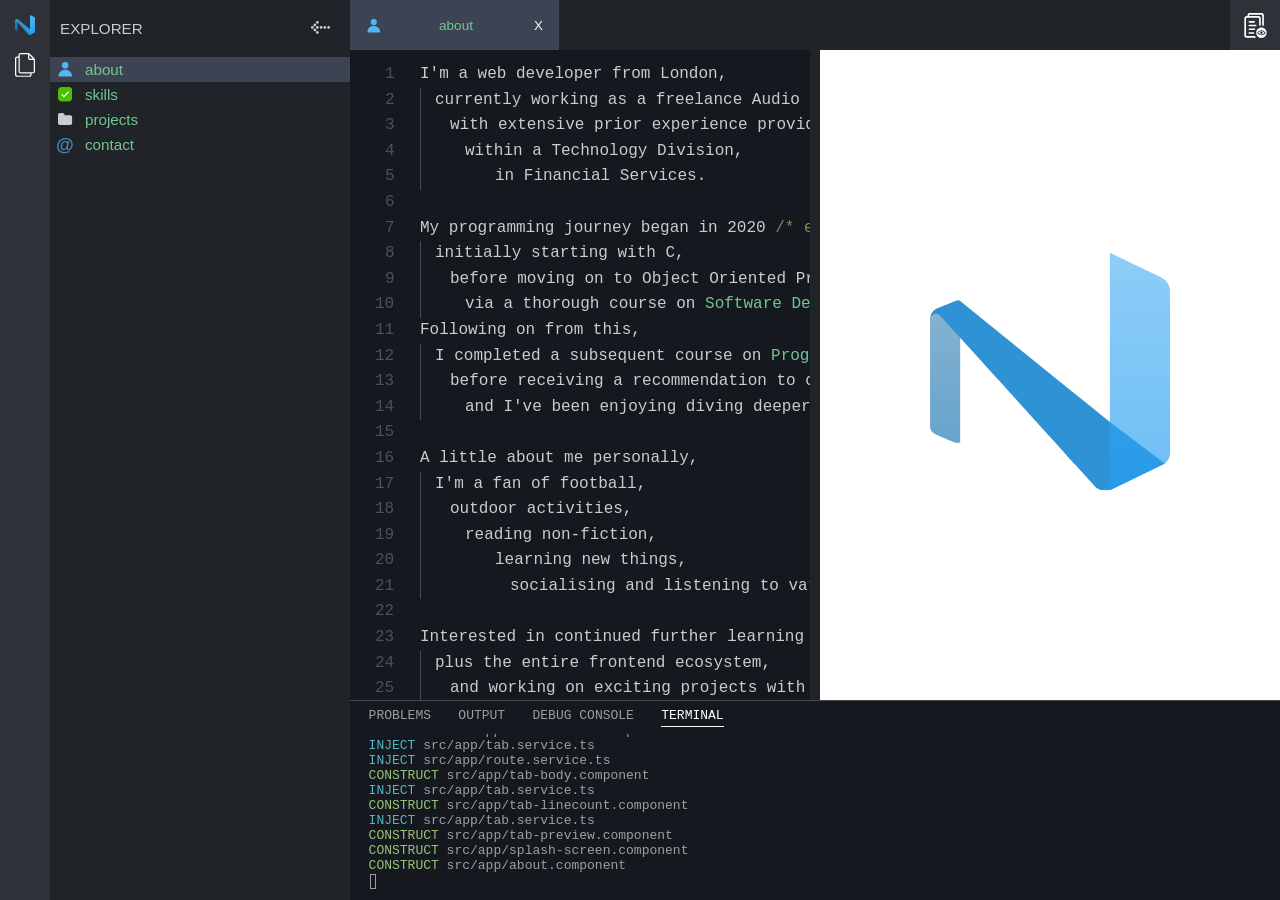
==== commit 94a6cf5b: "Auto-generated commit [ci skip]" ====
--- a/index.html
+++ b/index.html
@@ -7,6 +7,6 @@
 <style>body{margin:0;padding:0;-webkit-tap-highlight-color:transparent}</style><link rel="stylesheet" href="styles.78de7655e831c5bc.css" media="print" onload="this.media='all'"><noscript><link rel="stylesheet" href="styles.78de7655e831c5bc.css"></noscript></head>
 <body>
   <app-root></app-root>
-<script src="runtime.29b0eac9bda66031.js" type="module"></script><script src="polyfills.d98f723572437da6.js" type="module"></script><script src="main.a1cfc1f67abc2dc3.js" type="module"></script>
+<script src="runtime.29b0eac9bda66031.js" type="module"></script><script src="polyfills.d98f723572437da6.js" type="module"></script><script src="main.fa5ab1d09484c9c9.js" type="module"></script>
 
 </body></html>
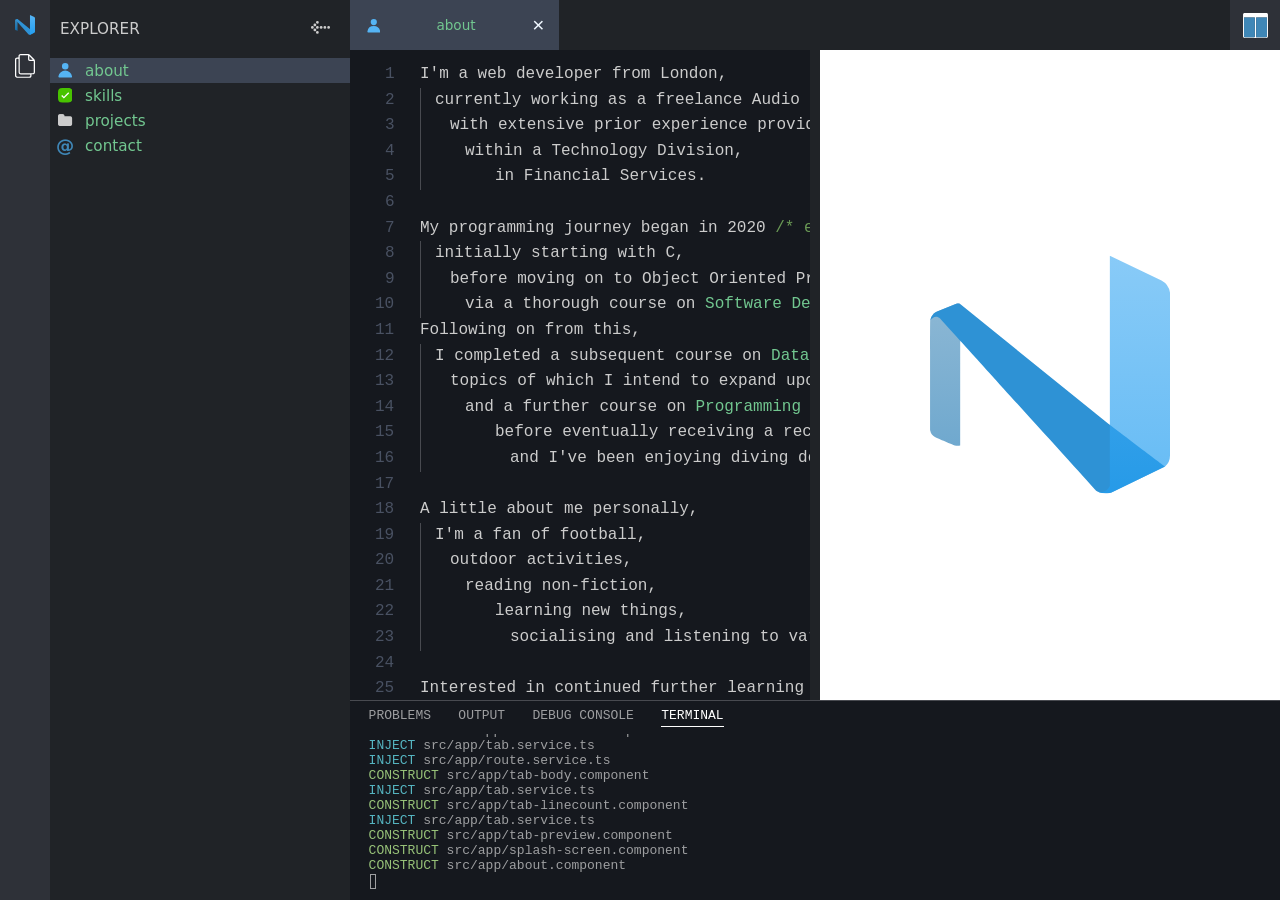
==== commit 3028ee43: "Auto-generated commit [ci skip]" ====
--- a/index.html
+++ b/index.html
@@ -7,6 +7,6 @@
 <style>body{margin:0;padding:0;-webkit-tap-highlight-color:transparent}</style><link rel="stylesheet" href="styles.78de7655e831c5bc.css" media="print" onload="this.media='all'"><noscript><link rel="stylesheet" href="styles.78de7655e831c5bc.css"></noscript></head>
 <body>
   <app-root></app-root>
-<script src="runtime.29b0eac9bda66031.js" type="module"></script><script src="polyfills.d98f723572437da6.js" type="module"></script><script src="main.fa5ab1d09484c9c9.js" type="module"></script>
+<script src="runtime.29b0eac9bda66031.js" type="module"></script><script src="polyfills.d98f723572437da6.js" type="module"></script><script src="main.d45a27ce3395acde.js" type="module"></script>
 
 </body></html>
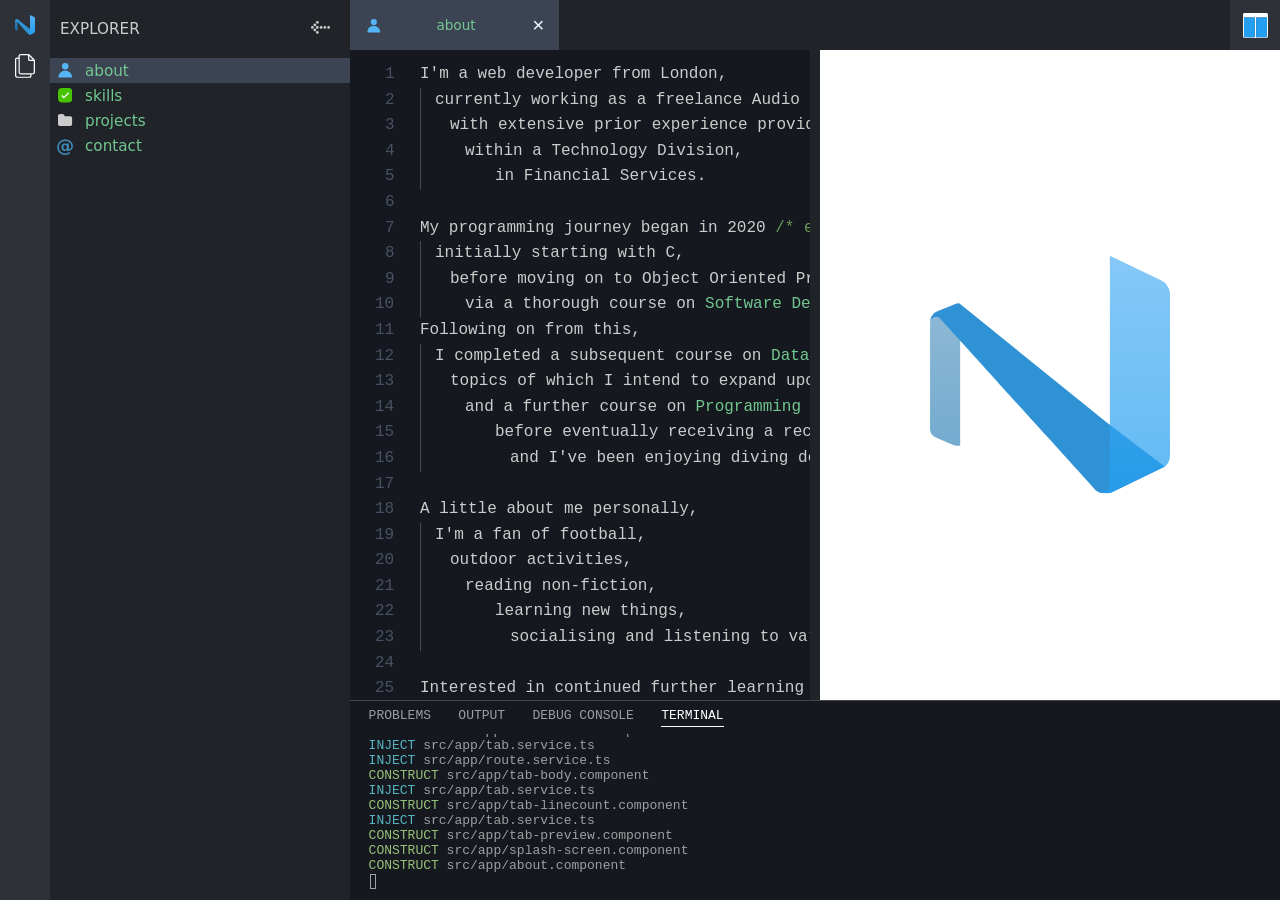
==== commit c77e7bbf: "Auto-generated commit [ci skip]" ====
--- a/index.html
+++ b/index.html
@@ -7,6 +7,6 @@
 <style>body{margin:0;padding:0;-webkit-tap-highlight-color:transparent}</style><link rel="stylesheet" href="styles.78de7655e831c5bc.css" media="print" onload="this.media='all'"><noscript><link rel="stylesheet" href="styles.78de7655e831c5bc.css"></noscript></head>
 <body>
   <app-root></app-root>
-<script src="runtime.29b0eac9bda66031.js" type="module"></script><script src="polyfills.d98f723572437da6.js" type="module"></script><script src="main.d45a27ce3395acde.js" type="module"></script>
+<script src="runtime.29b0eac9bda66031.js" type="module"></script><script src="polyfills.d98f723572437da6.js" type="module"></script><script src="main.08ca3b1c8a2b62c7.js" type="module"></script>
 
 </body></html>
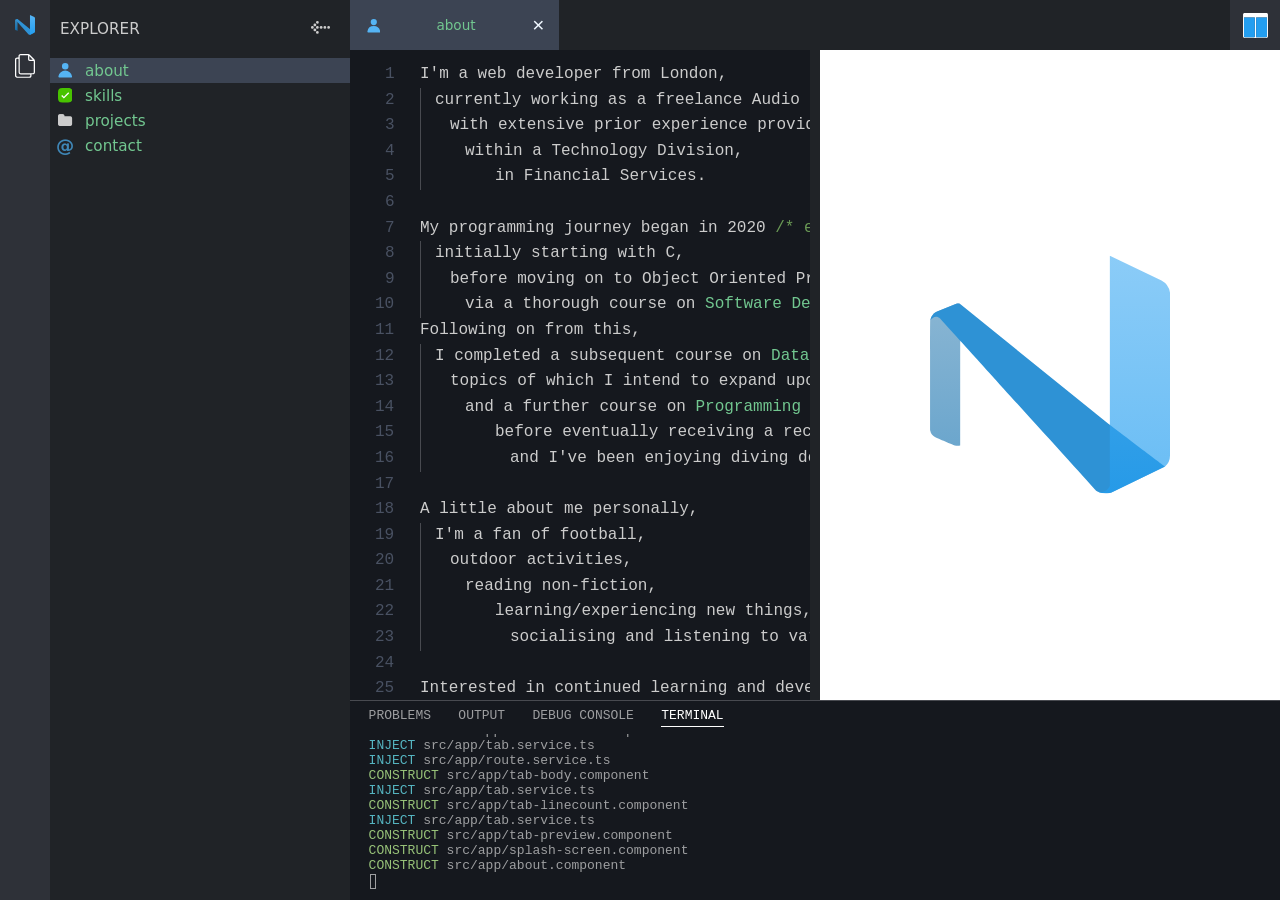
==== commit 7085c222: "Auto-generated commit [ci skip]" ====
--- a/index.html
+++ b/index.html
@@ -7,6 +7,6 @@
 <style>body{margin:0;padding:0;-webkit-tap-highlight-color:transparent}</style><link rel="stylesheet" href="styles.78de7655e831c5bc.css" media="print" onload="this.media='all'"><noscript><link rel="stylesheet" href="styles.78de7655e831c5bc.css"></noscript></head>
 <body>
   <app-root></app-root>
-<script src="runtime.29b0eac9bda66031.js" type="module"></script><script src="polyfills.d98f723572437da6.js" type="module"></script><script src="main.08ca3b1c8a2b62c7.js" type="module"></script>
+<script src="runtime.29b0eac9bda66031.js" type="module"></script><script src="polyfills.d98f723572437da6.js" type="module"></script><script src="main.e5ee632a89fff69e.js" type="module"></script>
 
 </body></html>
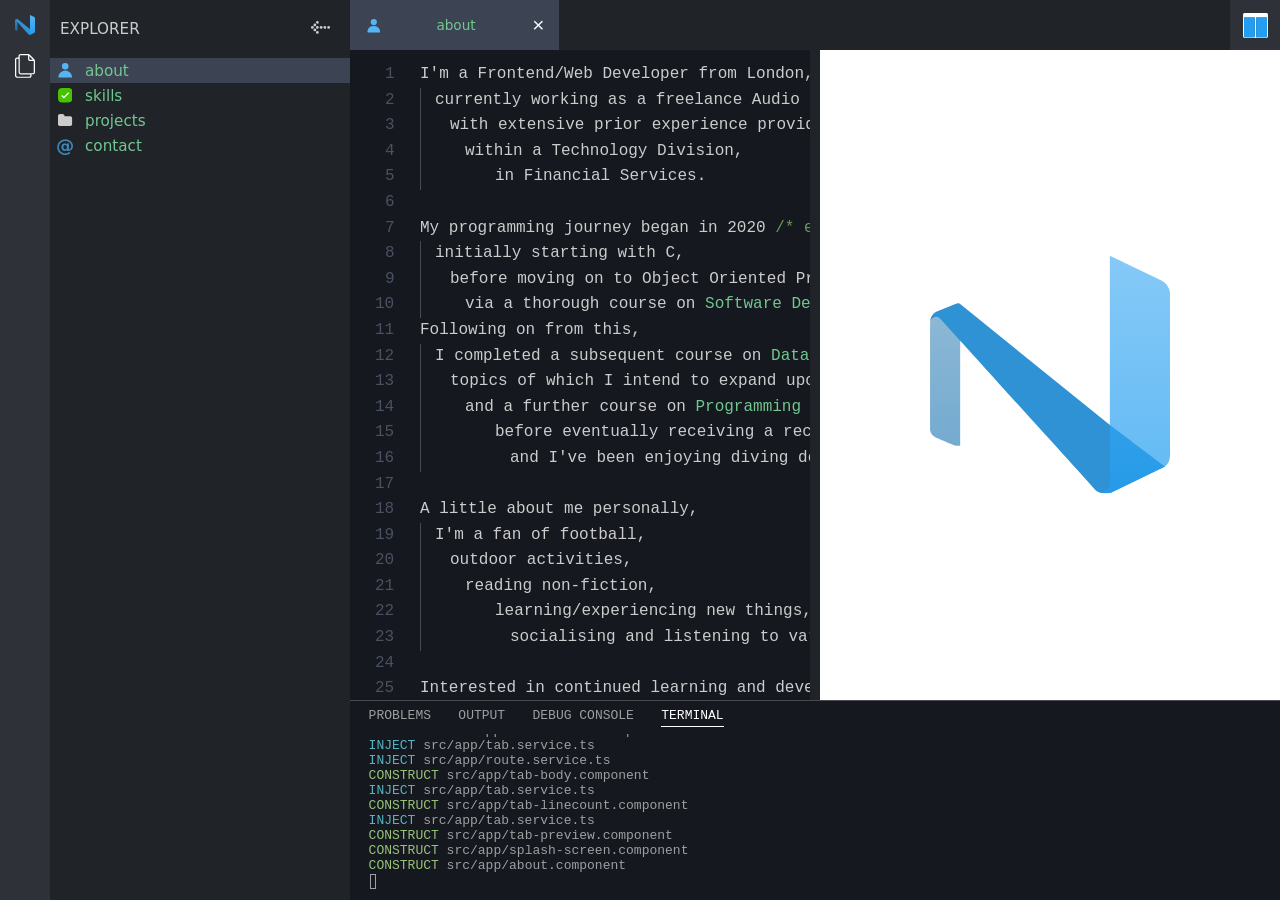
==== commit 27bae271: "Auto-generated commit [ci skip]" ====
--- a/index.html
+++ b/index.html
@@ -7,6 +7,6 @@
 <style>body{margin:0;padding:0;-webkit-tap-highlight-color:transparent}</style><link rel="stylesheet" href="styles.78de7655e831c5bc.css" media="print" onload="this.media='all'"><noscript><link rel="stylesheet" href="styles.78de7655e831c5bc.css"></noscript></head>
 <body>
   <app-root></app-root>
-<script src="runtime.29b0eac9bda66031.js" type="module"></script><script src="polyfills.d98f723572437da6.js" type="module"></script><script src="main.e5ee632a89fff69e.js" type="module"></script>
+<script src="runtime.29b0eac9bda66031.js" type="module"></script><script src="polyfills.d98f723572437da6.js" type="module"></script><script src="main.7603dcd3fdba7b85.js" type="module"></script>
 
 </body></html>
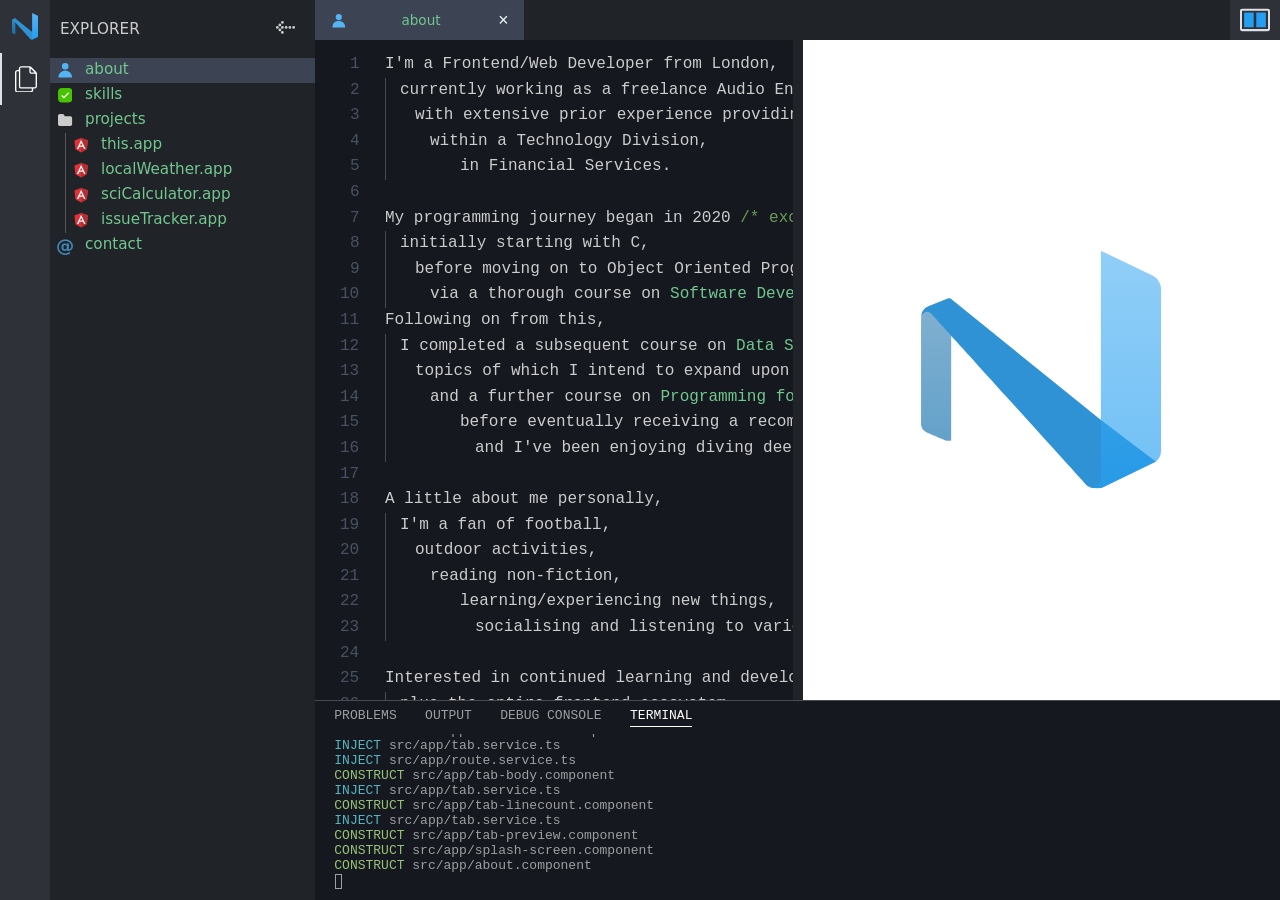
==== commit 80ead765: "Auto-generated commit [ci skip]" ====
--- a/index.html
+++ b/index.html
@@ -7,6 +7,6 @@
 <style>body{margin:0;padding:0;-webkit-tap-highlight-color:transparent}</style><link rel="stylesheet" href="styles.78de7655e831c5bc.css" media="print" onload="this.media='all'"><noscript><link rel="stylesheet" href="styles.78de7655e831c5bc.css"></noscript></head>
 <body>
   <app-root></app-root>
-<script src="runtime.29b0eac9bda66031.js" type="module"></script><script src="polyfills.d98f723572437da6.js" type="module"></script><script src="main.7603dcd3fdba7b85.js" type="module"></script>
+<script src="runtime.29b0eac9bda66031.js" type="module"></script><script src="polyfills.d98f723572437da6.js" type="module"></script><script src="main.336d99a7b42d41ed.js" type="module"></script>
 
 </body></html>
